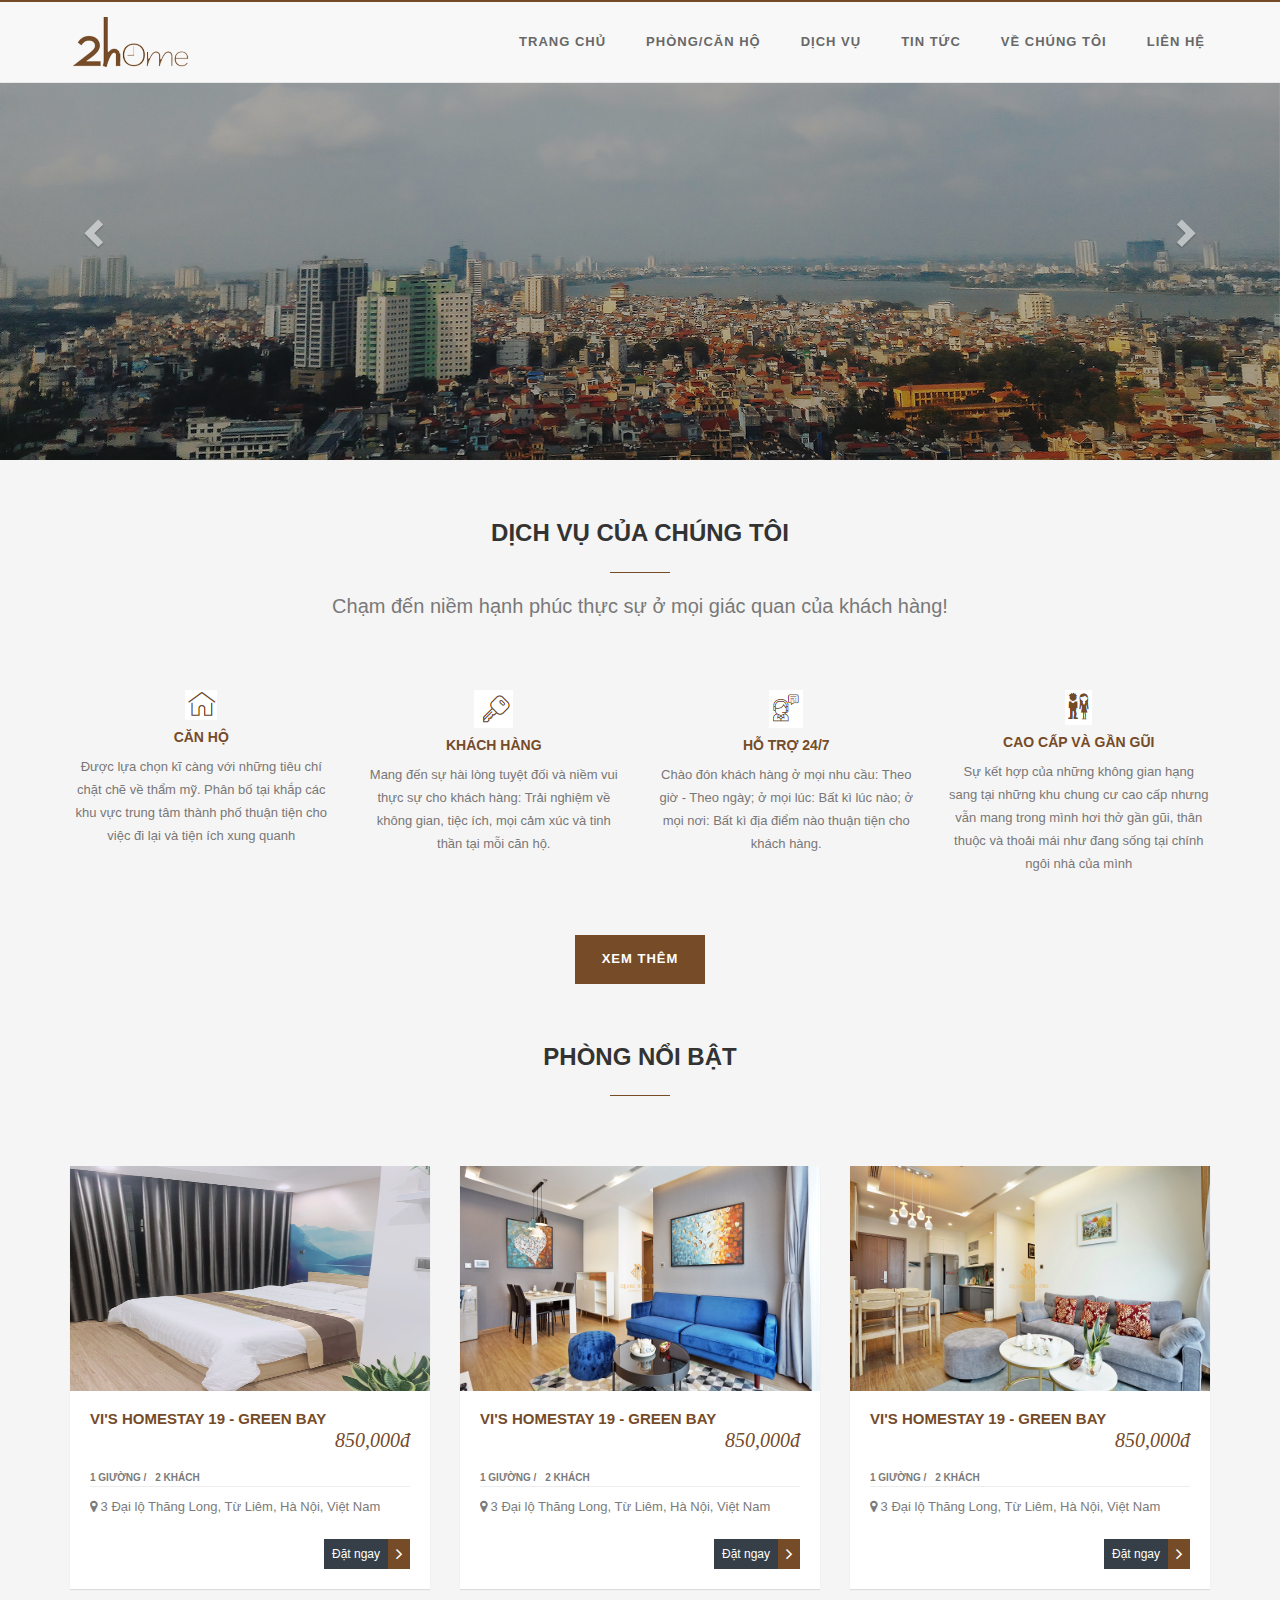
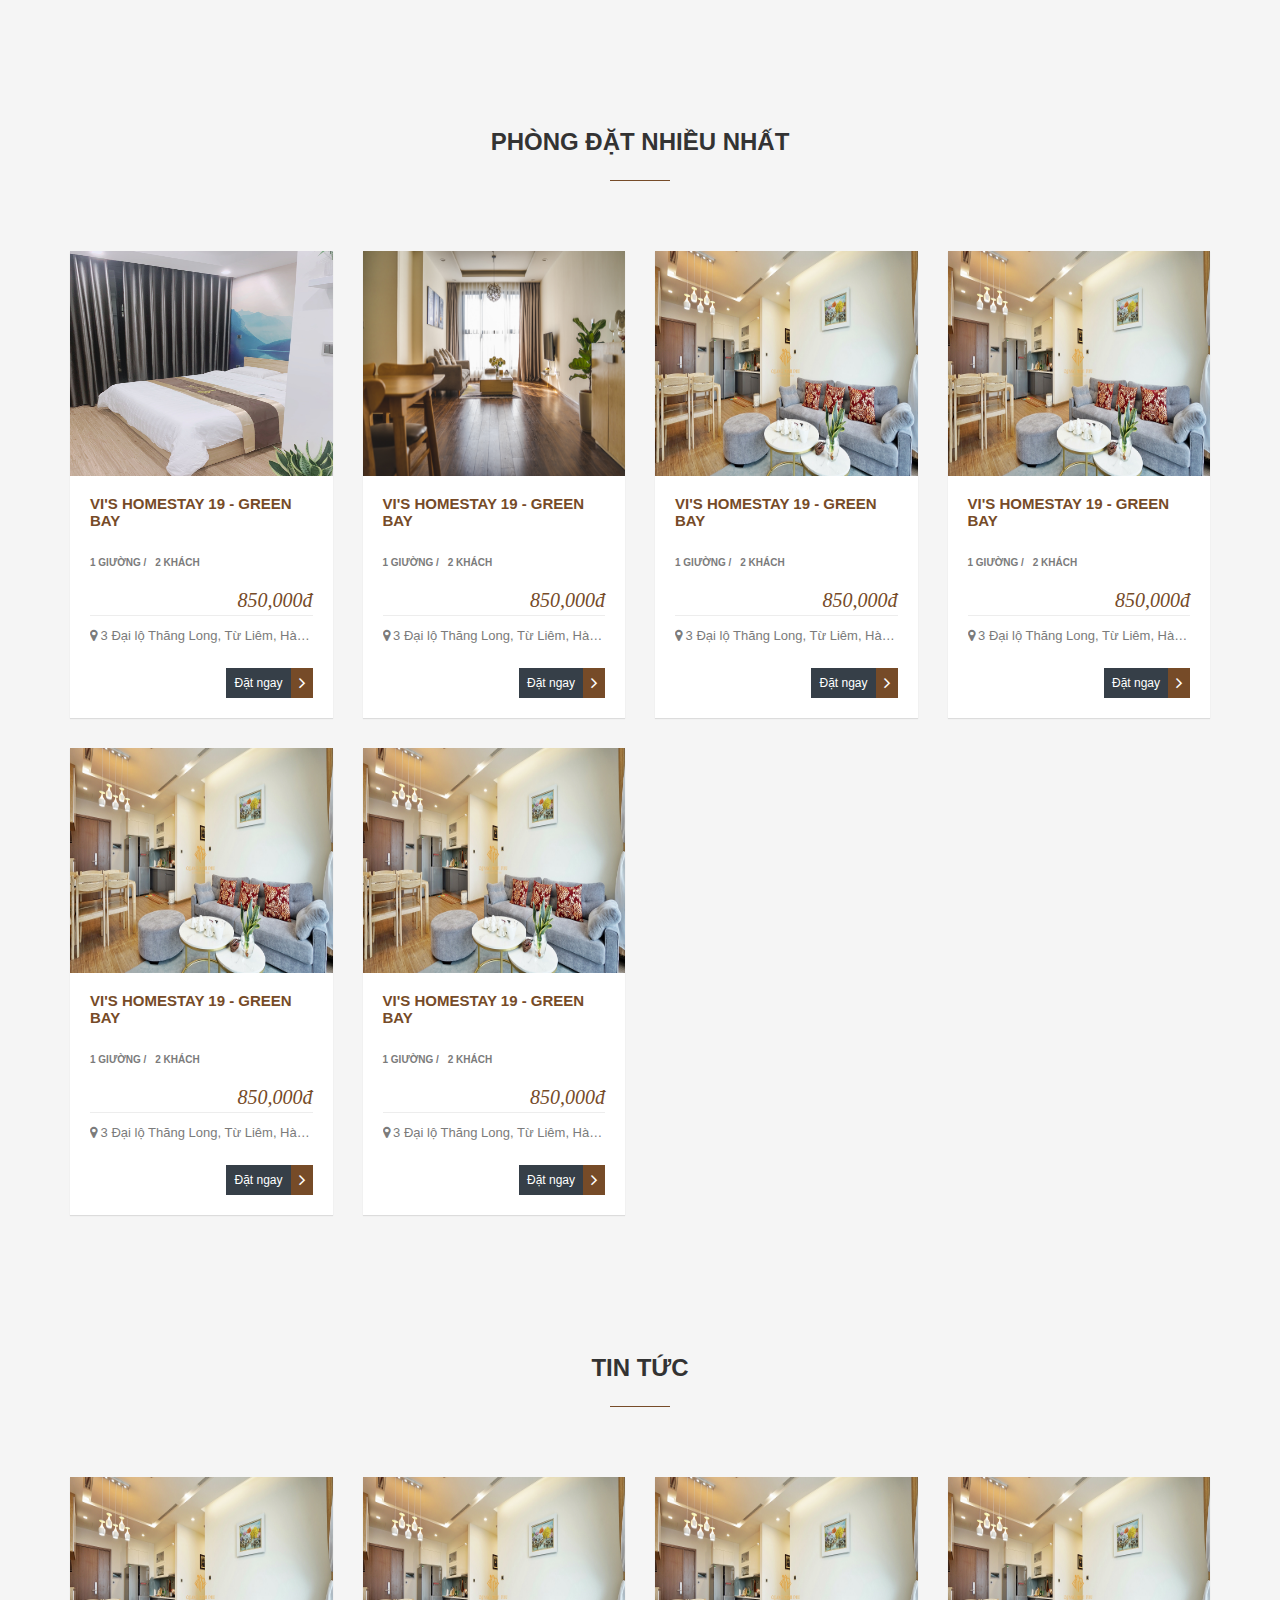
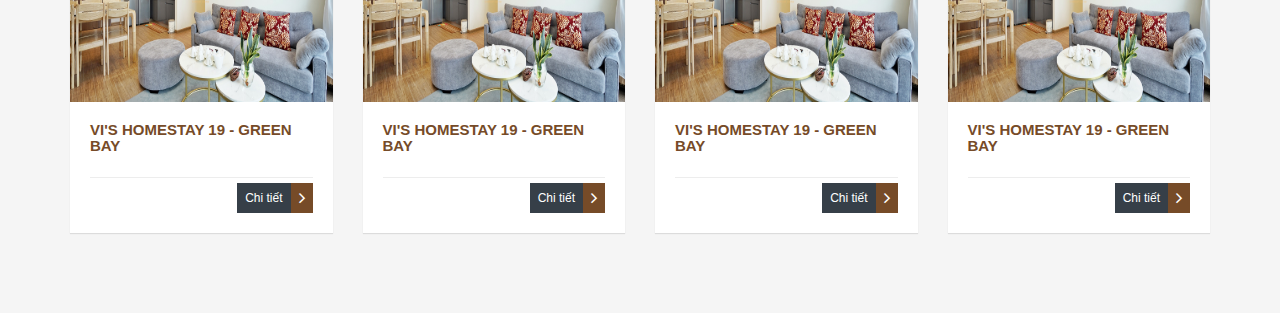
==== index.html @ ee465c06 "first commit" ====
<html>

<head>
	<meta charset="utf-8" />
	<meta name="viewport" content="width=device-width, initial-scale=1">
	<title>Trang chủ</title>
    <!-- <link href="mmenu/jquery.mmenu.all.min.css" rel="stylesheet" /> -->
	<link rel="stylesheet" type="text/css" href="css/animate.css" />
    <link rel="stylesheet" type="text/css" href="css/owl.carousel.css" />
    <link rel="stylesheet" type="text/css" href="css/bootstrap.min.css" />
    <link rel="stylesheet" type="text/css" href="css/font-awesome.min.css" />
    <link rel="stylesheet" type="text/css" href="css/style.css" />
    <link rel="stylesheet" type="text/css" href="css/slider.css" />
    <link rel="stylesheet" type="text/css" href="css/cus.css" />
    <script src="js/jquery-2.1.4.min.js"></script>
    <script src="js/bootstrap.min.js"></script>
    <script src="js/owl.carousel.min.js"></script>
    <script src="js/wow.min.js"></script>
    <script src="js/script.js"></script>
    <script> new WOW().init(); </script>
</head>
<body>
    <header class="main-header">
    <nav class="navbar navbar-default navbar-fixed-top">
        <div class="container">
            <div class="navbar-header">
                <button type="button" class="navbar-toggle collapsed" data-toggle="collapse"
                        data-target="#bs-example-navbar-collapse-1" aria-expanded="false">
                    <span class="sr-only">Toggle navigation</span>
                    <span class="icon-bar"></span>
                    <span class="icon-bar"></span>
                    <span class="icon-bar"></span>
                </button>
                <a href="/" class="logo">
                    <img src="images/logo.png">
                </a>
            </div>
            <!-- Collect the nav links, forms, and other content for toggling -->
            <div class="collapse navbar-collapse" id="bs-example-navbar-collapse-1">
                <ul class="nav navbar-nav navbar-right">
                    <li>
                        <a href="/">Trang chủ</a>
                    </li>
                    <li>
                        <a href="/phong-can-ho.html">Phòng/căn hộ</a>
                    </li>
                    <li>
                        <a href="/dich-vu.html">Dịch vụ</a>
                    </li>
                    <li>
                        <a href="/tin-tuc.html">Tin tức</a>
                    </li>
                    <li><a href="/ve-chung-toi.html">Về chúng tôi</a></li>
                    <li><a href="/lien-he.html">Liên hệ</a></li>
                    
                </ul>
            </div>
            <!-- /.navbar-collapse -->
            <!-- /.container -->
        </div>
    </nav>
</header>
<!-- Header End -->
<!-- Banner Start-->
<div class="slider">
    <div id="carousel-id1" class="carousel slide" data-ride="carousel">                    
        <div class="carousel-inner">
            <div class="item">
                <img  alt="Third slide" src="images/slider1.png">                    
            </div>
            <div class="item active">
                <img  alt="Third slide" src="images/slider2.png">                    
            </div>
        </div>
        <a class="left carousel-control" href="#carousel-id1" data-slide="prev"><span class="glyphicon glyphicon-chevron-left"></span></a>
        <a class="right carousel-control" href="#carousel-id1" data-slide="next"><span class="glyphicon glyphicon-chevron-right"></span></a>
    </div>
</div>
<!-- Banner End-->
<div class="hotel-service-2" id="our-service">
    <div class="container">
        <div class="main-title">
            <h1>Dịch vụ của chúng tôi</h1>
            <p>Chạm đến niềm hạnh phúc thực sự ở mọi giác quan của khách hàng!</p>
        </div>
        <div class="row mgn-btm">
            <div class="col-lg-3 col-md-3 col-sm-6 col-xs-12">
                <div class="content">
                    <p><img src="images/home.png" alt=""></p>
                    <h4>Căn hộ</h4>
                    <p>Được lựa chọn kĩ càng với những tiêu chí chặt chẽ về thẩm mỹ. Phân bố tại khắp các khu vực trung tâm thành phố thuận tiện cho việc đi lại và tiện ích xung quanh</p>
                </div>
            </div>
            <div class="col-lg-3 col-md-3 col-sm-6 col-xs-12">
                <div class="content">
                    <p><img src="images/key.png" alt=""></p>
                    <h4>Khách hàng</h4>
                    <p>Mang đến sự hài lòng tuyệt đối và niềm vui thực sự cho khách hàng: Trải nghiệm về không gian, tiệc ích, mọi cảm xúc và tinh thần tại mỗi căn hộ.</p>
                </div>
            </div>
            <div class="col-lg-3 col-md-3 col-sm-6 col-xs-12">
                <div class="content">
                    <p><img src="images/sp.png" alt=""></p>
                    <h4>Hỗ trợ 24/7</h4>
                    <p>Chào đón khách hàng ở mọi nhu cầu: Theo giờ - Theo ngày; ở mọi lúc: Bất kì lúc nào; ở mọi nơi: Bất kì địa điểm nào thuận tiện cho khách hàng.</p>
                </div>
            </div>
            <div class="col-lg-3 col-md-3 col-sm-6 col-xs-12">
                <div class="content">
                    <p><img src="images/gg.png" alt=""></p>
                    <h4>CAO CẤP VÀ GẦN GŨI</h4>
                    <p>Sự kết hợp của những không gian hạng sang tại những khu chung cư cao cấp nhưng vẫn mang trong mình hơi thở gần gũi, thân thuộc và thoải mái như đang sống tại chính ngôi nhà của mình</p>
                </div>
            </div>
        </div>
        <a href="/dich-vu.html" class="btn btn-fill">Xem thêm</a>
    </div>
</div>    <!-- My service End-->
 <!-- Recent Rooms Start-->
<div class="favorite-rooms content-area clearfix">
    <div class="container">
        <div class="main-title">
            <h1>Phòng nổi bật</h1>                
        </div>
        <div class="row">                                    
            <div class="col-lg-4 col-md-6 col-sm-6 col-xs-12">
                <!-- Rooms Box Start-->
                <div class="thumbnail rooms-box clearfix">
                    <a href="">
                        <img src="images/p1.jpg" alt="Vi&#039;s Homestay 19 - Green Bay">
                    </a>
                    <!-- detail -->
                    <div class="caption detail">
                        <!-- Header -->
                        <header class="clearfix">
                            <div class="pull-left">
                                <h5 class="title">
                                    <a href="http://2home.vn/phong-can-ho/vi-s-homestay-19-green-bay/175.html">Vi&#039;s Homestay 19 - Green Bay</a>
                                </h5>
                                <ul class="custom-list">
                                    <li>
                                        <a href="#">1 giường</a> /
                                    </li>
                                    <li>
                                        <a href="#">2 khách</a>
                                    </li>
                                    
                                </ul>
                            </div>
                            <!-- Price -->
                            <div class="price">
                                <span>850,000đ</span>
                            </div>
                        </header>
                        <!-- Paragraph -->
                        <p><i class="fa fa-map-marker"></i> 3 Đại lộ Thăng Long, Từ Liêm, Hà Nội, Việt Nam</p>
                        
                        <!-- Btn Div-->
                        <div class="btn-div">
                            <a href="http://2home.vn/phong-can-ho/vi-s-homestay-19-green-bay/175.html">
                                <span class="read-more">Đặt ngay</span>
                                <span class="icon-arrow-right2 bg-danger"><i class="fa fa-angle-right"></i></span>
                            </a>
                        </div>

                        <div class="clearfix"></div>
                    </div>
                </div>
                <!-- Rooms Box End-->
            </div>
            <div class="col-lg-4 col-md-6 col-sm-6 col-xs-12">
                <!-- Rooms Box Start-->
                <div class="thumbnail rooms-box clearfix">
                    <a href="">
                        <img src="images/p3.jpg" alt="Vi&#039;s Homestay 19 - Green Bay">
                    </a>
                    <!-- detail -->
                    <div class="caption detail">
                        <!-- Header -->
                        <header class="clearfix">
                            <div class="pull-left">
                                <h5 class="title">
                                    <a href="http://2home.vn/phong-can-ho/vi-s-homestay-19-green-bay/175.html">Vi&#039;s Homestay 19 - Green Bay</a>
                                </h5>
                                <ul class="custom-list">
                                    <li>
                                        <a href="#">1 giường</a> /
                                    </li>
                                    <li>
                                        <a href="#">2 khách</a>
                                    </li>
                                    
                                </ul>
                            </div>
                            <!-- Price -->
                            <div class="price">
                                <span>850,000đ</span>
                            </div>
                        </header>
                        <!-- Paragraph -->
                        <p><i class="fa fa-map-marker"></i> 3 Đại lộ Thăng Long, Từ Liêm, Hà Nội, Việt Nam</p>
                        
                        <!-- Btn Div-->
                        <div class="btn-div">
                            <a href="http://2home.vn/phong-can-ho/vi-s-homestay-19-green-bay/175.html">
                                <span class="read-more">Đặt ngay</span>
                                <span class="icon-arrow-right2 bg-danger"><i class="fa fa-angle-right"></i></span>
                            </a>
                        </div>

                        <div class="clearfix"></div>
                    </div>
                </div>
                <!-- Rooms Box End-->
            </div>
            <div class="col-lg-4 col-md-6 col-sm-6 col-xs-12">
                <!-- Rooms Box Start-->
                <div class="thumbnail rooms-box clearfix">
                    <a href="">
                        <img src="images/p2.jpg" alt="Vi&#039;s Homestay 19 - Green Bay">
                    </a>
                    <!-- detail -->
                    <div class="caption detail">
                        <!-- Header -->
                        <header class="clearfix">
                            <div class="pull-left">
                                <h5 class="title">
                                    <a href="http://2home.vn/phong-can-ho/vi-s-homestay-19-green-bay/175.html">Vi&#039;s Homestay 19 - Green Bay</a>
                                </h5>
                                <ul class="custom-list">
                                    <li>
                                        <a href="#">1 giường</a> /
                                    </li>
                                    <li>
                                        <a href="#">2 khách</a>
                                    </li>
                                    
                                </ul>
                            </div>
                            <!-- Price -->
                            <div class="price">
                                <span>850,000đ</span>
                            </div>
                        </header>
                        <!-- Paragraph -->
                        <p><i class="fa fa-map-marker"></i> 3 Đại lộ Thăng Long, Từ Liêm, Hà Nội, Việt Nam</p>
                        
                        <!-- Btn Div-->
                        <div class="btn-div">
                            <a href="http://2home.vn/phong-can-ho/vi-s-homestay-19-green-bay/175.html">
                                <span class="read-more">Đặt ngay</span>
                                <span class="icon-arrow-right2 bg-danger"><i class="fa fa-angle-right"></i></span>
                            </a>
                        </div>

                        <div class="clearfix"></div>
                    </div>
                </div>
                <!-- Rooms Box End-->
            </div>             
        </div>
    </div>
</div>
<!-- Recent Rooms End-->
<div class="favorite-rooms content-area clearfix">
    <div class="container">
        <div class="main-title">
            <h1>Phòng đặt nhiều nhất</h1>                
        </div>
        <div class="row">                                    
            <div class="col-lg-3 col-md-6 col-sm-6 col-xs-12">
                <!-- Rooms Box Start-->
                <div class="thumbnail rooms-box clearfix">
                    <a href="">
                        <img src="images/p1.jpg" alt="Vi&#039;s Homestay 19 - Green Bay">
                    </a>
                    <!-- detail -->
                    <div class="caption detail">
                        <!-- Header -->
                        <header class="clearfix">
                            <div class="pull-left">
                                <h5 class="title">
                                    <a href="http://2home.vn/phong-can-ho/vi-s-homestay-19-green-bay/175.html">Vi&#039;s Homestay 19 - Green Bay</a>
                                </h5>
                                <ul class="custom-list">
                                    <li>
                                        <a href="#">1 giường</a> /
                                    </li>
                                    <li>
                                        <a href="#">2 khách</a>
                                    </li>
                                    
                                </ul>
                            </div>
                            <!-- Price -->
                            <div class="price">
                                <span>850,000đ</span>
                            </div>
                        </header>
                        <!-- Paragraph -->
                        <p><i class="fa fa-map-marker"></i> 3 Đại lộ Thăng Long, Từ Liêm, Hà Nội, Việt Nam</p>
                        
                        <!-- Btn Div-->
                        <div class="btn-div">
                            <a href="http://2home.vn/phong-can-ho/vi-s-homestay-19-green-bay/175.html">
                                <span class="read-more">Đặt ngay</span>
                                <span class="icon-arrow-right2 bg-danger"><i class="fa fa-angle-right"></i></span>
                            </a>
                        </div>

                        <div class="clearfix"></div>
                    </div>
                </div>
                <!-- Rooms Box End-->
            </div>
            <div class="col-lg-3 col-md-6 col-sm-6 col-xs-12">
                <!-- Rooms Box Start-->
                <div class="thumbnail rooms-box clearfix">
                    <a href="">
                        <img src="images/p4.jpg" alt="Vi&#039;s Homestay 19 - Green Bay">
                    </a>
                    <!-- detail -->
                    <div class="caption detail">
                        <!-- Header -->
                        <header class="clearfix">
                            <div class="pull-left">
                                <h5 class="title">
                                    <a href="http://2home.vn/phong-can-ho/vi-s-homestay-19-green-bay/175.html">Vi&#039;s Homestay 19 - Green Bay</a>
                                </h5>
                                <ul class="custom-list">
                                    <li>
                                        <a href="#">1 giường</a> /
                                    </li>
                                    <li>
                                        <a href="#">2 khách</a>
                                    </li>
                                    
                                </ul>
                            </div>
                            <!-- Price -->
                            <div class="price">
                                <span>850,000đ</span>
                            </div>
                        </header>
                        <!-- Paragraph -->
                        <p><i class="fa fa-map-marker"></i> 3 Đại lộ Thăng Long, Từ Liêm, Hà Nội, Việt Nam</p>
                        
                        <!-- Btn Div-->
                        <div class="btn-div">
                            <a href="http://2home.vn/phong-can-ho/vi-s-homestay-19-green-bay/175.html">
                                <span class="read-more">Đặt ngay</span>
                                <span class="icon-arrow-right2 bg-danger"><i class="fa fa-angle-right"></i></span>
                            </a>
                        </div>

                        <div class="clearfix"></div>
                    </div>
                </div>
                <!-- Rooms Box End-->
            </div>
            <div class="col-lg-3 col-md-6 col-sm-6 col-xs-12">
                <!-- Rooms Box Start-->
                <div class="thumbnail rooms-box clearfix">
                    <a href="">
                        <img src="images/p2.jpg" alt="Vi&#039;s Homestay 19 - Green Bay">
                    </a>
                    <!-- detail -->
                    <div class="caption detail">
                        <!-- Header -->
                        <header class="clearfix">
                            <div class="pull-left">
                                <h5 class="title">
                                    <a href="http://2home.vn/phong-can-ho/vi-s-homestay-19-green-bay/175.html">Vi&#039;s Homestay 19 - Green Bay</a>
                                </h5>
                                <ul class="custom-list">
                                    <li>
                                        <a href="#">1 giường</a> /
                                    </li>
                                    <li>
                                        <a href="#">2 khách</a>
                                    </li>
                                    
                                </ul>
                            </div>
                            <!-- Price -->
                            <div class="price">
                                <span>850,000đ</span>
                            </div>
                        </header>
                        <!-- Paragraph -->
                        <p><i class="fa fa-map-marker"></i> 3 Đại lộ Thăng Long, Từ Liêm, Hà Nội, Việt Nam</p>
                        
                        <!-- Btn Div-->
                        <div class="btn-div">
                            <a href="http://2home.vn/phong-can-ho/vi-s-homestay-19-green-bay/175.html">
                                <span class="read-more">Đặt ngay</span>
                                <span class="icon-arrow-right2 bg-danger"><i class="fa fa-angle-right"></i></span>
                            </a>
                        </div>

                        <div class="clearfix"></div>
                    </div>
                </div>
                <!-- Rooms Box End-->
            </div>
            <div class="col-lg-3 col-md-6 col-sm-6 col-xs-12">
                <!-- Rooms Box Start-->
                <div class="thumbnail rooms-box clearfix">
                    <a href="">
                        <img src="images/p2.jpg" alt="Vi&#039;s Homestay 19 - Green Bay">
                    </a>
                    <!-- detail -->
                    <div class="caption detail">
                        <!-- Header -->
                        <header class="clearfix">
                            <div class="pull-left">
                                <h5 class="title">
                                    <a href="http://2home.vn/phong-can-ho/vi-s-homestay-19-green-bay/175.html">Vi&#039;s Homestay 19 - Green Bay</a>
                                </h5>
                                <ul class="custom-list">
                                    <li>
                                        <a href="#">1 giường</a> /
                                    </li>
                                    <li>
                                        <a href="#">2 khách</a>
                                    </li>
                                    
                                </ul>
                            </div>
                            <!-- Price -->
                            <div class="price">
                                <span>850,000đ</span>
                            </div>
                        </header>
                        <!-- Paragraph -->
                        <p><i class="fa fa-map-marker"></i> 3 Đại lộ Thăng Long, Từ Liêm, Hà Nội, Việt Nam</p>
                        
                        <!-- Btn Div-->
                        <div class="btn-div">
                            <a href="http://2home.vn/phong-can-ho/vi-s-homestay-19-green-bay/175.html">
                                <span class="read-more">Đặt ngay</span>
                                <span class="icon-arrow-right2 bg-danger"><i class="fa fa-angle-right"></i></span>
                            </a>
                        </div>

                        <div class="clearfix"></div>
                    </div>
                </div>
                <!-- Rooms Box End-->
            </div>
            <div class="col-lg-3 col-md-6 col-sm-6 col-xs-12">
                <!-- Rooms Box Start-->
                <div class="thumbnail rooms-box clearfix">
                    <a href="">
                        <img src="images/p2.jpg" alt="Vi&#039;s Homestay 19 - Green Bay">
                    </a>
                    <!-- detail -->
                    <div class="caption detail">
                        <!-- Header -->
                        <header class="clearfix">
                            <div class="pull-left">
                                <h5 class="title">
                                    <a href="http://2home.vn/phong-can-ho/vi-s-homestay-19-green-bay/175.html">Vi&#039;s Homestay 19 - Green Bay</a>
                                </h5>
                                <ul class="custom-list">
                                    <li>
                                        <a href="#">1 giường</a> /
                                    </li>
                                    <li>
                                        <a href="#">2 khách</a>
                                    </li>
                                    
                                </ul>
                            </div>
                            <!-- Price -->
                            <div class="price">
                                <span>850,000đ</span>
                            </div>
                        </header>
                        <!-- Paragraph -->
                        <p><i class="fa fa-map-marker"></i> 3 Đại lộ Thăng Long, Từ Liêm, Hà Nội, Việt Nam</p>
                        
                        <!-- Btn Div-->
                        <div class="btn-div">
                            <a href="http://2home.vn/phong-can-ho/vi-s-homestay-19-green-bay/175.html">
                                <span class="read-more">Đặt ngay</span>
                                <span class="icon-arrow-right2 bg-danger"><i class="fa fa-angle-right"></i></span>
                            </a>
                        </div>

                        <div class="clearfix"></div>
                    </div>
                </div>
                <!-- Rooms Box End-->
            </div>
            <div class="col-lg-3 col-md-6 col-sm-6 col-xs-12">
                <!-- Rooms Box Start-->
                <div class="thumbnail rooms-box clearfix">
                    <a href="">
                        <img src="images/p2.jpg" alt="Vi&#039;s Homestay 19 - Green Bay">
                    </a>
                    <!-- detail -->
                    <div class="caption detail">
                        <!-- Header -->
                        <header class="clearfix">
                            <div class="pull-left">
                                <h5 class="title">
                                    <a href="http://2home.vn/phong-can-ho/vi-s-homestay-19-green-bay/175.html">Vi&#039;s Homestay 19 - Green Bay</a>
                                </h5>
                                <ul class="custom-list">
                                    <li>
                                        <a href="#">1 giường</a> /
                                    </li>
                                    <li>
                                        <a href="#">2 khách</a>
                                    </li>
                                    
                                </ul>
                            </div>
                            <!-- Price -->
                            <div class="price">
                                <span>850,000đ</span>
                            </div>
                        </header>
                        <!-- Paragraph -->
                        <p><i class="fa fa-map-marker"></i> 3 Đại lộ Thăng Long, Từ Liêm, Hà Nội, Việt Nam</p>
                        
                        <!-- Btn Div-->
                        <div class="btn-div">
                            <a href="http://2home.vn/phong-can-ho/vi-s-homestay-19-green-bay/175.html">
                                <span class="read-more">Đặt ngay</span>
                                <span class="icon-arrow-right2 bg-danger"><i class="fa fa-angle-right"></i></span>
                            </a>
                        </div>

                        <div class="clearfix"></div>
                    </div>
                </div>
                <!-- Rooms Box End-->
            </div>

        </div>
    </div>
</div>
<!-- tin tức -->
<div class="favorite-rooms content-area clearfix">
    <div class="container">
        <div class="main-title">
            <h1>Tin tức</h1>                
        </div>
        <div class="row">                                    
            
            <div class="col-lg-3 col-md-6 col-sm-6 col-xs-12">
                <!-- Rooms Box Start-->
                <div class="thumbnail rooms-box clearfix">
                    <a href="">
                        <img src="images/p2.jpg" alt="Vi&#039;s Homestay 19 - Green Bay">
                    </a>
                    <!-- detail -->
                    <div class="caption detail">
                        <!-- Header -->
                        <header class="clearfix">
                            <div class="pull-left">
                                <h5 class="title">
                                    <a href="http://2home.vn/phong-can-ho/vi-s-homestay-19-green-bay/175.html">Vi&#039;s Homestay 19 - Green Bay</a>
                                </h5>
                                
                        </header>
                        <!-- Paragraph -->
                       
                        
                        <!-- Btn Div-->
                        <div class="btn-div">
                            <a href="http://2home.vn/phong-can-ho/vi-s-homestay-19-green-bay/175.html">
                                <span class="read-more">Chi tiết</span>
                                <span class="icon-arrow-right2 bg-danger"><i class="fa fa-angle-right"></i></span>
                            </a>
                        </div>

                        <div class="clearfix"></div>
                    </div>
                </div>
                <!-- Rooms Box End-->
            </div>
            <div class="col-lg-3 col-md-6 col-sm-6 col-xs-12">
                <!-- Rooms Box Start-->
                <div class="thumbnail rooms-box clearfix">
                    <a href="">
                        <img src="images/p2.jpg" alt="Vi&#039;s Homestay 19 - Green Bay">
                    </a>
                    <!-- detail -->
                    <div class="caption detail">
                        <!-- Header -->
                        <header class="clearfix">
                            <div class="pull-left">
                                <h5 class="title">
                                    <a href="http://2home.vn/phong-can-ho/vi-s-homestay-19-green-bay/175.html">Vi&#039;s Homestay 19 - Green Bay</a>
                                </h5>
                                
                        </header>
                        <!-- Paragraph -->
                       
                        
                        <!-- Btn Div-->
                        <div class="btn-div">
                            <a href="http://2home.vn/phong-can-ho/vi-s-homestay-19-green-bay/175.html">
                                <span class="read-more">Chi tiết</span>
                                <span class="icon-arrow-right2 bg-danger"><i class="fa fa-angle-right"></i></span>
                            </a>
                        </div>

                        <div class="clearfix"></div>
                    </div>
                </div>
                <!-- Rooms Box End-->
            </div>
            
            <div class="col-lg-3 col-md-6 col-sm-6 col-xs-12">
                <!-- Rooms Box Start-->
                <div class="thumbnail rooms-box clearfix">
                    <a href="">
                        <img src="images/p2.jpg" alt="Vi&#039;s Homestay 19 - Green Bay">
                    </a>
                    <!-- detail -->
                    <div class="caption detail">
                        <!-- Header -->
                        <header class="clearfix">
                            <div class="pull-left">
                                <h5 class="title">
                                    <a href="http://2home.vn/phong-can-ho/vi-s-homestay-19-green-bay/175.html">Vi&#039;s Homestay 19 - Green Bay</a>
                                </h5>
                                
                        </header>
                        <!-- Paragraph -->
                       
                        
                        <!-- Btn Div-->
                        <div class="btn-div">
                            <a href="http://2home.vn/phong-can-ho/vi-s-homestay-19-green-bay/175.html">
                                <span class="read-more">Chi tiết</span>
                                <span class="icon-arrow-right2 bg-danger"><i class="fa fa-angle-right"></i></span>
                            </a>
                        </div>

                        <div class="clearfix"></div>
                    </div>
                </div>
                <!-- Rooms Box End-->
            </div>
            
            <div class="col-lg-3 col-md-6 col-sm-6 col-xs-12">
                <!-- Rooms Box Start-->
                <div class="thumbnail rooms-box clearfix">
                    <a href="">
                        <img src="images/p2.jpg" alt="Vi&#039;s Homestay 19 - Green Bay">
                    </a>
                    <!-- detail -->
                    <div class="caption detail">
                        <!-- Header -->
                        <header class="clearfix">
                            <div class="pull-left">
                                <h5 class="title">
                                    <a href="http://2home.vn/phong-can-ho/vi-s-homestay-19-green-bay/175.html">Vi&#039;s Homestay 19 - Green Bay</a>
                                </h5>
                                
                        </header>
                        <!-- Paragraph -->
                       
                        
                        <!-- Btn Div-->
                        <div class="btn-div">
                            <a href="http://2home.vn/phong-can-ho/vi-s-homestay-19-green-bay/175.html">
                                <span class="read-more">Chi tiết</span>
                                <span class="icon-arrow-right2 bg-danger"><i class="fa fa-angle-right"></i></span>
                            </a>
                        </div>

                        <div class="clearfix"></div>
                    </div>
                </div>
                <!-- Rooms Box End-->
            </div>
            

        </div>
    </div>
</div>
</body>

</html>
---- css/style.css ----
/*------------------------------------------------------------------
[Main Stylesheet]

Project:    Hotel Empire
Version:    1.1.0
-------------------------------------------------------------------*/

/*------------------------------------------------------------------
[Table of contents]

    1. Main Header / .main-header
    2. Home Page Banner (Main Home) / .banner
    3. Favorite Rooms / .favorite-rooms
    4. Service Area 1 / .hotel-service-1
    5. Special Services / .special-service
    6. Services Area 2 / .hotel-service-2
    7. Testimonials / .testimonials
    8. Hotel Features / .features-item
    9. Customer Feedback / .feedback-item
    10. Single Page Banner / .page-banner
    11. Room Grid View / .rooms-grid
    12. Room List View / .rooms-list
    13. Single Room Details / .rooms-details-body
    14. Listing Page Sidebar / .sidebar
    15. Service Page / .service-body
    16. Shipping Cart Page / .shopping-cart-body
    17. Checkout Page / .shop-cart
    18. Blog Page / .blog-body
    19. Contact Us Page / .contact-us-body
    20. About Hotel / .about-item
    21. Out Team / .about-team-meet
    22. Signup/Login Page / .form-content-box
    23. main-footer / .main-footer

-------------------------------------------------------------------*/

body {
    font-family: 'Open Sans', sans-serif;
}

.show-pc{
    display: block;
}
.show-sp{
    display: none;
}

/** MAIN HEADER AREA START **/
.main-header {
    width: 100%;
    border-top: solid 3px #764B28;
}

.navbar-default {
    //background: none;
    //border: none;
    margin-bottom: 0px;
    border-radius: 0px;
    border-top: 2px solid #764b28;
}

.logo {
    padding: 15px 0px;
    float: left;
}


.logo img{
    height: 50px;
}

.main-header .navbar-default .nav > li > a {
    position: relative;
    display: block;
    padding: 26px 20px 26px;
    font-size: 13px;
    line-height: 28px;
    font-weight: 700;
    letter-spacing: 1px;
    text-transform: uppercase;
    color: #686868;
}

.main-header .navbar-default .nav > li > a:hover {
    background: #000;
    color: #fff;
}

.dropdown-menu > li > a {
    display: block;
    padding: 15px 20px;
    clear: both;
    font-weight: normal;
    line-height: 1.42857143;
    color: #686868;
    text-transform: uppercase;
    font-size: 12px;
    white-space: nowrap;
    border-right: solid 5px transparent;
    border-bottom: solid 1px transparent;
}

.dropdown-menu > li > a:hover {
    border-right: solid 5px #764B28;
    border-bottom: solid 1px #dddddd;
    background: transparent;
    color: #764B28;
}

.navbar-nav > li > .dropdown-menu {
    margin-top: 0;
    border: none;
}

.navbar-default .navbar-nav > .open > a,
.navbar-default .navbar-nav > .open > a:focus,
.navbar-default .navbar-nav > .open > a:hover {
    color: #686868;
    background-color: transparent;
}

/** BANNER AREA START **/
.banner {
    position: relative;
}

.banner .item {
    height: 630px;
    text-align: center;
}
/*
.banner .item-1 {
    background: url(../img/banner-slider-1.jpg);
    background-size: cover;
}

.banner .item-2 {
    background: url(../img/banner-slider-2.jpg);
    background-size: cover;
}

.banner .item-3 {
    background: url(../img/banner-slider-3.jpg);
    background-size: cover;
}*/

.carousel-control.left {
    background: none;
}

.carousel-control.right {
    background: none;
}

.slider-mover-left {
    width: 40px;
    height: 40px;
    line-height: 32px;
    position: absolute;
    top: 45%;
    z-index: 5;
    display: inline-block;
    border-radius: 50%;
    left: 5px;
    border: solid 2px #1B1410;
}

.slider-mover-left img {
    width: 30px;
}

.slider-mover-right {
    width: 40px;
    height: 40px;
    line-height: 32px;
    border-radius: 50%;
    position: absolute;
    top: 45%;
    z-index: 5;
    display: inline-block;
    right: 5px;
    border: solid 2px #1B1410;
}

.slider-mover-right img {
    width: 30px;
}

.banner .banner-slider-inner {
    /*background-color: rgba(0, 0, 0, 0.5);*/
    color: #e9e9e9;
    max-width: 900px;
    padding: 30px 20px;
    margin: 0px auto;
    margin-top: 100px;
    font-family: 'Roboto', sans-serif;

}

.banner .banner-slider-inner h1 {
    letter-spacing: 0px;
    margin: 0px 0px 25px;
    font-size: 70px;
    font-weight: 400;
    color: #FFF;
}

.banner .banner-slider-inner h1 span {
    letter-spacing: 2px;
    font-weight: 100;
}

.banner-slider-inner p {
    font-size: 16px;
    font-weight: 300;
    margin-bottom: 25px;
    letter-spacing: 1px;
}

.btn-fill {
    border-radius: 0px;
    padding: 13px 25px;
    letter-spacing: 1px;
    font-size: 13px;
    font-weight: 600;
    text-transform: uppercase;
    background: #764B28;
    border: solid 2px #764B28;
    color: #fff;
}

.btn-fill:hover {
    background: transparent;
    color: #764B28;
}

.font-white:hover {
    color: #fff;
}

.banner .banner-slider-inner-2 {
    padding: 30px 20px;
    margin: 0px auto;
    margin-top: 100px;
    text-align: left;
    font-family: 'Roboto', sans-serif;
    color: #e9e9e9;
}

.banner .banner-slider-inner-2 h1 {
    letter-spacing: 0px;
    margin: 0px 0px 25px;
    font-size: 70px;
    font-weight: 400;
    color: #FFF;
}

.banner .banner-slider-inner-2 h1 span {
    letter-spacing: 2px;
    font-weight: 100;
}

.banner-slider-inner-2 p {
    font-size: 16px;
    font-weight: 300;
    margin-bottom: 25px;
    letter-spacing: 1px;
}

/* SEARCH BAR START */
.search-bar {
    border: 0px none;
    background-color: rgba(0, 0, 0, 0.4);
    bottom: 0px;
    position: absolute;
    width: 100%;
    font-family: 'Roboto', sans-serif;
}

.search-bar-inner {
    padding: 50px 0px 35px;
}

.search-bar-vertical {
    position: absolute;
    z-index: 999;
    padding: 25px 30px 10px;
    background-color: rgba(0, 0, 0, 0.4);
    top: 130px;
}

.search-bar-vertical-inner h2 {
    margin: 0px 0px 18px 0px;
    font-family: 'Roboto', sans-serif;
    font-size: 30px;
    font-weight: 100;
    color: #fff;
    text-align: center;
}

.search-bar-vertical-inner .form-group {
    margin-bottom: 10px;
}

.flatpickr-calendar {;
    max-width: 280px !important;
    background: #f8f8f8;
}

span.flatpickr-weekday {
    cursor: default;
    font-size: 85%;
    color: #555;
    height: 24px;
    line-height: 24px;
    margin: 0;
    background: 0 0;
    text-align: center;
    display: block;
    float: left;
    width: 14.28%;
    font-weight: 600;
}

.flatpickr-calendar.open {
    padding: 5px 15px;
}

.flatpickr-day.selected, .flatpickr-day.selected:focus, .flatpickr-day.selected:hover {
    background: #764B28 !important;
    color: #fff;
    border-color: #764B28 !important;
}

.flatpickr-current-month {
    font-weight: 400 !important;
    color: #764B28 !important;
    text-transform: uppercase !important;
}

.flatpickr-rContainer {
    margin-top: 15px;
}

.flatpickr-input, .search-bar .form-control,
.flatpickr-input, .search-bar-vertical .form-control {
    width: 100%;
    height: 40px !important;
    padding: 5px 15px;
    border: none;
    //border: 1px solid #555 !important;
    border-radius: 0px !important;
    background: #fff;
    box-shadow: none;
    color: #999;
}

.flatpickr-input, .search-bar .form-control:visited,
.flatpickr-input, .search-bar .form-control:active,
.flatpickr-input, .search-bar .form-control:focus,
.flatpickr-input, .search-bar .form-control:enabled {
    box-shadow: none;
}

.flatpickr-input::-webkit-input-placeholder {
    color: #999 !important;;
}

.flatpickr-input:-moz-placeholder { /* Firefox 18- */
    color: #999 !important;;
}

.flatpickr-input::-moz-placeholder { /* Firefox 19+ */
    color: #999 !important;;
}

.flatpickr-input:-ms-input-placeholder {
    color: #999 !important;;
}

.search-bar-inner .btn, .search-bar-inner .btn:hover,
.search-bar-vertical .btn, .search-bar-vertical .btn:hover {
    background: #764B28;
    height: 40px;
    border: 2px solid #764B28;
    border-radius: 0px;
    font-weight: 600;
    text-transform: uppercase;
    font-size: 13px;
}

.search-bar-inner label,
.search-bar-vertical label {
    text-align: left;
    font-size: 11px;
    color: #FFF;
    font-weight: 500;
    text-transform: uppercase;
}

/* SEARCH BAR END */

/** MAIN TITLE AREA START **/
.main-title {
    text-align: center;
    max-width: 900px;
    margin: 0px auto;
    margin-bottom: 70px;
}

.main-title h1 {
    font-size: 24px;
    text-transform: uppercase;
    margin: 0 0 20px;
    color: #333;
    font-weight: 600;
}

.main-title h1::after {
    background: #764B28 none repeat scroll 0 0;
    content: "";
    display: block;
    height: 1px;
    margin: 25px auto auto;
    width: 60px;
}

.main-title p {
    font-weight: 300;
    font-size: 20px;
    line-height: 27px;
    color: #797979;
}

.crown {
    font-size: 70px;
    color: #764B28;
    margin-bottom: 15px;
}

/** ROOMS BOX AREA START **/
.rooms-box {
    padding: 0px;
    margin: 0px auto 30px;
    max-width: 360px;
    border-radius: 0px;
    border: none;
    box-shadow: 0px 1px 1px rgba(0, 0, 0, 0.1);
}

.favorite-rooms {
    background: #f5f5f5;
}

.content-area {
    padding: 60px 0px 50px;
}

.rooms-grid {
    background: #f5f5f5;
}

.rooms-box:hover {
    box-shadow: 0 0px 0px 0 rgba(0, 0, 0, 0.10), 0 6px 5px 0 rgba(0, 0, 0, 0.10);
}

.rooms-box .detail {
    padding: 20px;
    background: #fff;
    color: #7B7B7B;
}

.rooms-box .detail header {
    //padding-bottom: 17px;
    //margin-bottom: 17px;
    width: 100%;
    border-bottom: 1px solid #ededed;
}

.rooms-box .detail header h5 {
    margin: 0px 0px 5px;
    border: none;
    padding: 0px;
    height: 50px;
}


.rooms-box .detail header h5 a {
    font-weight: 700;
    text-decoration: none;
    text-transform: uppercase;
    font-size: 15px;
    color: #764B28;
}


.rooms-details-body header h5{
    height : 60px !important;
}
.rooms-details-body header h5 a{
    font-size :13px !important;
}

.rooms-box .detail header h5 a:hover {
    color: #7B7B7B;
}

.rooms-box .detail header .custom-list {
    padding: 0;
    margin: 0;
}

.rooms-box .detail header .custom-list li {
    font-size: 10px;
    list-style: none;
    display: inline-block;
    padding-right: 5px;
    text-transform: uppercase;
    font-weight: 600;
}

.rooms-box .detail header .custom-list li a {
    text-decoration: none;
    color: #7B7B7B;
}

.rooms-box .detail header .price {
    font-family: 'Libre Baskerville', serif;
    font-style: italic;
    padding-top: 15px;
    display: block;
    font-size: 20px;
    float: right;
    color: #764B28;
}

.rooms-box .detail p {
    margin: 0px 0px 17px;
    font-size: 13px;
    line-height: 20px;
    clear: both;
    padding-top: 10px;
}

.rooms-box .detail .facilities-list {
    padding: 0px;
    margin: 0px;
}

.rooms-box .detail .facilities-list li {
    list-style: none;
    width: 33%;
    float: left;
    font-size: 11px;
    font-weight: 400;
    margin-bottom: 15px;
}

.rooms-box .detail .facilities-list li i {
    margin-right: 5px;
    color: #764B28;
    font-size: 15px;
    font-weight: 400;
}

.btn-div {
    text-align: center;
    display: inline-block;
    float: right;
    margin-top: 5px;
}

.btn-div a span.read-more {
    background: #363f48;
    color: #ffffff;
    margin-right: 0px;
    line-height: 18px;
    padding: 6px 8px;
    float: left;
    font-size: 12px;
}

.btn-div a span {
    color: #ffffff;
    font-size: 18px;
    text-align: right;
    padding: 6px 8px;
    float: left;
}

.btn-fill {
    background: #764B28;
}

/** SHORT INTRO AREA START **/
.short-intro {
    padding-top: 60px;
    margin-bottom: 60px;
}

.short-intro-inner {
    max-width: 550px;
    margin: 0px auto;
    text-align: center;
}

.short-intro-inner h1 {
    font-size: 50px;
    margin: 0 0 30px;
    font-family: 'Roboto', sans-serif;
    font-weight: 500;
    color: #333;
}

.short-intro-inner h1 span {
    font-weight: 100;
}

.short-intro-inner p {
    margin-bottom: 40px;
    color: #868686;
    font-size: 15px;
}

.short-intro-inner p em {
    font-weight: bold;
}

.short-intro-inner .short-intro-item-image img {
    width: 100%;
    height: auto;
}

.short-intro-inner .logo {
    margin-bottom: 30px;
}

/** HOTEL SERVICE AREA START **/
.hotel-service-1 {
    padding-top: 100px;
}

.hotel-service-1 h1 {
    font-size: 50px;
    margin: 0 0 30px;
    font-family: 'Roboto', sans-serif;
    font-weight: 500;
    color: #333;
}

.hotel-service-1 h1 span {
    font-weight: 100;
}

.hotel-service-1 h5 {
    font-size: 13px;
    text-transform: uppercase;
    margin: 0 0 10px;
    color: #868686;
}

.hotel-service-1 h3 {
    text-transform: uppercase;
    font-size: 15px;
    margin: 0 0 17px;
    font-weight: 600;
}

.hotel-service-1 p {
    font-size: 13px;
    margin-bottom: 20px;
    line-height: 20px;
    color: #868686;
}

.hotel-service-1 .content {
    max-width: 262px;
    margin: 0px auto;
    margin-top: 50px;
}

.hotel-service-1 .home-chef {
    /* max-width:275px;*/
    margin: 0px auto;
}

.hotel-service-1 .home-chef img {
    width: 100%;
}

.mgn-btm {
    margin-bottom: 30px
}

/** NEW EXPERIENCE AREA START **/
.new-experience {
    background: url(../img/home-parallax.jpg);
    background-size: cover;
    padding: 100px 0px;
}

.new-experience-inner {
    padding: 100px 50px;
    max-width: 457px;
    background: url(../img/new-experience-inner.jpg);
    display: inline-block;
    color: #f3f2f2;
    text-align: center;
    border: solid 5px #f3f2f2;
    border-radius: 50%;
    margin: 0px auto;
}

.new-experience-inner-2 {
    background: #fff;
    color: black;
    border-radius: 0px;
}

.new-experience-inner-2 p {
    color: #7B7B7B;
}

.new-experience-inner h2 {
    margin: 0 0 20px;
    font-size: 24px;
    line-height: 31px;
}

.new-experience-inner p {
    margin-bottom: 20px;
}

/** SPECIAL SERVICE AREA START **/
.special-service {
    padding: 80px 0px 50px;
}

.special-service .content {
    padding: 30px;
    border-right: none;
}

.special-service-img {
    padding: 0px;
}

.special-service-img img {
    height: 480px;
}

.special-service-box {
    background: #f8f8f8;
}

.special-service .content h5 {
    text-transform: uppercase;
    color: #797777;
    margin: 0 0 20px;
}

.special-service .content h3 {
    text-transform: uppercase;
    color: #764B28;
    line-height: 30px;
    margin: 0 0 20px;
    border-bottom: solid 1px #d3d3d3;
    padding-bottom: 20px;
}

.special-service .content p {
    line-height: 25px;
    font-size: 13px;
    margin-bottom: 20px;
    color: #797777;
}

/**TESTIMONIALS AREA START **/
.testimonials {
    width: 100%;
    padding: 70px 0px 85px;
    height: auto;
    background: #eaeaea;
    text-align: center;
}

.testimonials-inner p {
    margin-top: 25px;
    font-size: 18px;
    font-weight: 300;
    color: #7a7a7a;
    line-height: 32px;
}

.testimonials-inner .author-rate img {
    margin-top: 30px;
    width: 90px;
    height: 90px;
    border: solid 3px #969595;
    border-radius: 50%;
}

.testimonials-inner .author-rate h4 {
    margin: 20px 0 3px;
    font-size: 15px;
    font-weight: 600;
    text-transform: uppercase;
}

.testimonials-inner .author-rate span {
    font-size: 14px;
    font-weight: 600;
    color: #764B28;
}

.testimonials .carousel-indicators li {
    display: inline-block;
    width: 10px;
    height: 10px;
    margin: 1px;
    text-indent: -999px;
    cursor: pointer;
    border: solid 2px #333;
    border-radius: 50%;
}

.testimonials .carousel-indicators .active {
    width: 12px;
    height: 12px;
    margin: 0;
    background: transparent;
    border: solid 2px #764B28;
    border-radius: 0;
}

.testimonials .carousel-indicators {
    bottom: -40px;
}

/**  HOTEL SERVICE-2 AREA START **/
.hotel-service-2 {
    text-align: center;
    padding: 60px 0px;
}

.hotel-service-2 .content {
    max-width: 262px;
    margin: 0px auto;
    margin-bottom: 30px;
}

.hotel-service-2 .content i {
    color: #764B28;
    width: 55px;
    height: 55px;
    line-height: 55px;
    font-size: 27px;
    display: inline-block;
}

.hotel-service-2 .content h4 {
    margin: 0 0 10px;
    text-transform: uppercase;
    font-size: 14px;
    color: #764B28;
    font-weight: bold;
}

.hotel-service-2 .content p {
    color: #797777;
    font-size: 13px;
    line-height: 23px;
}

/** HOTEL SERVICE-3 AREA START **/

.hotel-service-3 {
    padding-top: 50px;
}

.hotel-service-3 .service-box {
    margin-bottom: 100px;
    background: #fff;
    -webkit-box-shadow: 0 0 30px 0 rgba(33, 30, 25, .1);
    -moz-box-shadow: 0 0 30px 0 rgba(33, 30, 25, .1);
    box-shadow: 0 0 30px 0 rgba(33, 30, 25, .1);
}

.service-box .item-photo {
    padding: 30px;
    -webkit-box-shadow: 0 0 100px 0 rgba(33, 30, 25, .1);
    -moz-box-shadow: 0 0 100px 0 rgba(33, 30, 25, .1);
    box-shadow: 0 0 100px 0 rgba(33, 30, 25, .1);
}

.service-box .item-photo img {
    width: 100%;
    max-height:300px;
}

.service-box .details {
    padding: 50px;
}

.service-box .details h5 {
    font-size: 12px;
    font-weight: 700;
    text-transform: uppercase;
    margin-top: 0px;
    letter-spacing: 1px;
    color: #764B28;
}

.service-box .details h1 {
    margin: 0 0 15px;
    font-size: 30px;
    border-bottom: solid 1px #dfdfdf;
    padding-bottom: 15px;
    color: #333;
    text-transform: uppercase;
    font-weight: 600;
}

.service-box .details p {
    font-size: 16px;
    text-align: justify;
    line-height: 30px;
    color: #7B7B7B;
    margin-bottom: 20px;
}

/** FOOTER AREA START **/
footer {
    width: 100%;
    background: #2A2A2A;
    padding: 50px 0px;
    color: #7e7e7e;
}

footer .footer-item {
    margin-bottom: 30px;
    float: left;
}

footer .footer-item .footer-item-content p {
    margin-top: 35px;
    margin-bottom: 15px;
    font-size: 13px;
    line-height: 20px;
}

.footer-item-content .logo {
    font-size: 24px;
    font-weight: 500;
    color: #764B28;
    text-decoration: none;
    font-family: 'Roboto', sans-serif;
    word-spacing: -5px;
    width: 100%;
    padding: 0px;
}

.footer-item-content .logo img {
    height: 50px;
}

footer .footer-item .footer-item-content ul {
    margin: 0px 0 20px;
    padding: 0px;
}

footer .footer-item .footer-item-content ul li {
    list-style: none;
    line-height: 30px;
}

footer .footer-item .footer-item-content ul li i {
    margin-right: 10px;
    color: #764B28;
}

.social-list a {
    width: 32px;
    height: 32px;
    line-height: 32px;
    text-align: center;
    display: inline-block;
    border: 1px solid #949494;
    background-color: transparent;
    margin: 0 2px 2px 0px;
    color: #949494;
}

footer .footer-item .footer-item-content ul a {
    text-decoration: none;
    color: #7e7e7e;
}

a.tags {
    position: relative;
    float: left;
    margin: 0px 9px 9px 0px;
    background: #393939;
    padding: 8px 15px;
    font-size: 12px;
    font-weight: 400;
    text-transform: capitalize;
    z-index: 0;
    letter-spacing: 1px;
    color: #7e7e7e;
    text-decoration: none;
}

.tags:hover {
    background: #353535;
    color: #9c9c9c;
}

footer .footer-item .footer-item-content h2 {
    font-size: 18px;
    text-transform: uppercase;
    font-weight: 600;
    letter-spacing: 2px;
    padding-bottom: 20px;
    margin: 0 0 35px;
    border-bottom: solid 1px #393939;
    color: #e0dede;
}

footer .footer-item .footer-item-content .media {
    margin: 0 0 15px;
    padding-bottom: 15px;
    border-bottom: solid 1px #333333;
}

footer .footer-item .footer-item-content .media:last-child {
    border-bottom: none;
    padding-bottom: 0px;
}

footer .footer-item .footer-item-content .media .media-left {
    padding-right: 20px;
}

footer .footer-item .footer-item-content .media .media-left img {
    width: 70px;
    height: 70px;
}

footer .footer-item .footer-item-content .media .media-body h3 {
    margin: 5px 0px 4px;
    font-size: 15px;
    font-weight: 600;
    letter-spacing: 1px;
}

footer .footer-item .footer-item-content .media .media-body a {
    color: #764B28;
    font-weight: 600;
    letter-spacing: 1px;
    text-decoration: none;
}

footer .footer-item .footer-item-content .media .media-body p {
    margin: 0px;
    font-size: 14px;
    font-weight: 600;
    letter-spacing: 1.4px;
}

footer .footer-item .footer-item-content .media .media-body span {
    margin: 3px 0px;
    font-size: 13px;
    display: block;
}

footer .footer-item .footer-item-content .gallery-item {
    float: left;
    width: 79px;
    height: 79px;
    margin: 0 8px 8px 0px;
}

footer .footer-item .footer-item-content .gallery-item img {
    width: 100%;
}

.sub-footer {
    background-color: #242424;
    text-align: center;
    width: 100%;
    padding: 23px 0px;
    color: #7f7e7e;
    font-size: 13px;
}

/** SEATION-2 AREA START **/
.Section-2 {
    background: #f5f5f5;
}

.testimonials-2 {
    background: #fff;
    padding: 0px;
    width: 100%;
}

.testimonials-2 .col-pad {
    padding: 0px;
}

.testimonials-2 .details {
    text-align: center;
    padding: 125px 50px 125px 30px;
}

.testimonials-2 .details h3 {
    text-transform: uppercase;
    margin: 0 0 10px;
    font-size: 20px;
}

.testimonials-2 .details h4 {
    margin: 0 0 20px;
    font-weight: 600;
    color: #764B28;
    font-size: 17px;
}

.testimonials-2 .details ul {
    margin: 0 0 20px;
    padding: 0px;
}

.testimonials-2 .details ul li {
    list-style: none;
    line-height: 30px;
    color: #747272;
}

.testimonials-2 .details ul li strong {
    font-weight: 600;
}

.testimonials-2 .details ul li a {
    color: #747272;
    text-decoration: none;
}

.testimonials-2 .details .price .amount {
    font-size: 30px;
    color: #764B28;
}

.testimonials-2 .details .price {
    color: #747272;
    margin-bottom: 20px;
}

.testimonials-2 .slider-mover-left {
    top: 2.5%;
    border-radius: 0%;
    left: 15px;
}

.testimonials-2 .slider-mover-right {
    position: absolute;
    top: 2.5%;
    border-radius: 0%;
    right: 15px;
}

/**SECTION-3 AREA START **/
.section-3 {
    background: #f5f5f5;
}

.features-item {
    background: #fff;
    margin-bottom: 30px;
    box-shadow: 0px 1px 1px rgba(0, 0, 0, 0.1);
}

.features-item .detail {
    padding: 19px;
}

.features-item .col-pad {
    padding: 0px;
}

.features-item .detail h4 {
    margin: 0px 0 20px;
    font-weight: 600;
}

.features-item .detail h4 a {
    text-decoration: none;
    color: #4b4b4b;
}

.features-item .detail h4 a:hover {
    color: #764B28;
}

.features-item .detail p {
    font-size: 13px;
    line-height: 20px;
    color: #7B7B7B;
    margin-bottom: 16px;
    font-weight: 400;
}

.features-item .detail .bottom .feature-time {
    font-size: 15px;
    color: #7B7B7B;
    float: left;
    margin-top: 5px;
}

.features-item .detail .bottom .feature-time i {
    margin-right: 4px;
}

.features-item .detail .btn-div {
    margin: 0px;
}

/** FEEDBACK ITEM AREA START **/
.feedback-item .media {
    margin: 0 0 30px;
}

.feedback-item .media .media-left {
    padding-right: 20px;
}

.feedback-item .media .media-left img {
    width: 80px;
    height: 80px;
    border-radius: 50%;
}

.feedback-item .media .media-body p {
    font-size: 13px;
    line-height: 20px;
    color: #7B7B7B;
    font-weight: 400;
}

.feedback-item .media .media-body h3 {
    margin: 0 0 7px;
    font-size: 18px;
    font-weight: 600;
}

.feedback-item .media .media-body span {
    font-style: italic;
    font-size: 13px;
    color: #7B7B7B;
    font-weight: 600;
}

.feedback-item .media .media-body span a {
    color: #764B28;
}

/** HOTEL OUR SERVICE AREA START **/
.hotel-our-service .media {
    margin: 0 0 30px;
}

.hotel-our-service .media .media-left {
    padding-right: 20px;
}

.hotel-our-service .media .media-left i {
    color: #764B28;
    font-size: 30px;
    display: inline-block;
    width: 70px;
    height: 70px;
    line-height: 70px;
    text-align: center;
    border-radius: 100%;
    background: #f4f4f4;
}

.hotel-our-service .media .media-body h4 {
    margin: 0 0 20px;
}

.hotel-our-service .media .media-body p {
    font-weight: 300;
    font-size: 15px;
    line-height: 27px;
    color: #797979;
}

.hotel-our-service-pic {
    text-align: center;
}

/** PAGE BANNER AREA START **/
.page-banner {
    background-image: url(../img/header.png);
    background-repeat: no-repeat;
    background-size: cover;
    padding: 100px 0px;
    text-align: center;
    color: white;
}

.breadcrumb-area {
    background: rgba(0, 0, 0, 0.5);
    padding: 15px 30px;
    max-width: 620px;
    margin: 0px auto;
}

.breadcrumb-area .btn {
    margin: 3px;
}

.breadcrumb-area h2 {
    margin-top: 0px;
    font-size: 45px;
    font-weight: 600;
    letter-spacing: 1px;
    text-transform: uppercase;
}

.breadcrumb-area p {
    font-size: 16px;
    font-weight: 300;
    letter-spacing: 1px;
}

.btn-default {
    background: transparent;
}

.btn-default:hover {
    color: #fff;
    background: #764B28;
}

/** BLOCK HEADING AREA START **/
.block-heading {
    background: #fff;
    border-radius: 3px;
    height: 52px;
    margin-bottom: 30px;
    border: solid 1px #e6e6e6;
}

.block-heading h4 {
    line-height: 50px;
    color: #fff;
    display: inline-block;
    padding-right: 20px;
    border-radius: 3px 0 0 3px;
    background: #764B28;
    margin: 0 0 0px;
}

.block-heading .heading-icon {
    background: rgba(0, 0, 0, .1);
    width: 50px;
    text-align: center;
    margin-right: 20px;
    display: inline-block;
    border-radius: 3px 0 0 3px;
    position: relative;
}

.block-heading .heading-icon .icon-design {
    color: rgba(0, 0, 0, .1);
    font-size: 20px;
    position: absolute;
    right: -7px;
    top: 16px;
}

.toggle-view {
    margin: 15px 20px 0 0px;
}

.toggle-view a {
    margin-left: 10px;
    font-size: 20px;
    text-decoration: none;
}

.change-view-btn {
    color: #b3b3b3;
}

.active-view-btn {
    color: #764B28;
}

.change-view-btn:hover {
    color: #764B28;
}

.active-view-btn:hover {
    color: #b3b3b3;
}

/** ROOMS LIST BOX AREA START **/
.rooms-list-box {
    margin-bottom: 30px;
    box-shadow: 0px 1px 1px rgba(0, 0, 0, 0.1);
}

.rooms-list {
    background: #f5f5f5;
}

.rooms-list-box:hover {
    box-shadow: 0 0px 0px 0 rgba(0, 0, 0, 0.10), 0 6px 5px 0 rgba(0, 0, 0, 0.10);
}

.rooms-list-box .detail-body {
    padding: 15px 15px;
    background: #fff;
    color: #333;
    min-height: 275px;
}

.rooms-list-box .detail-body header {
    padding-bottom: 17px;
    margin-bottom: 17px;
    float: left;
    width: 100%;
    border-bottom: 1px solid #ededed;
}

.rooms-list-box .detail-body header h5 {
    margin: 0px 0px 5px;
}

.rooms-list-box .detail-body header h5 a {
    font-weight: 700;
    text-decoration: none;
    text-transform: uppercase;
    font-size: 17px;
    color: #764B28;
}

.rooms-list-box .detail-body header h5 a:hover {
    color: #7B7B7B;
}

.rooms-list-box .detail-body header .custom-list {
    padding: 0;
    margin: 0;
}

.rooms-list-box .detail-body header .custom-list li {
    font-size: 10px;
    list-style: none;
    display: inline-block;
    padding-right: 5px;
    text-transform: uppercase;
    font-weight: 600;
}

.rooms-list-box .detail-body header .custom-list li a {
    text-decoration: none;
    color: #7B7B7B;
}

.rooms-list-box .detail-body header .price {
    font-family: 'Libre Baskerville', serif;
    font-style: italic;
    padding-top: 15px;
    display: block;
    font-size: 20px;
    float: right;
    color: #764B28;
}

.rooms-list-box .detail-body p {
    margin: 0px 0px 10px;
    color: #7B7B7B;
    font-size: 13px;
    line-height: 20px;
    word-break: break-word;
}

.rooms-list-box .detail-body .facilities-list {
    padding: 0px;
    margin: 0px;
}

.rooms-list-box .detail-body .facilities-list li {
    list-style: none;
    width: 25%;
    float: left;
    font-size: 11px;
    font-weight: 400;
    margin-bottom: 10px;
    color: #7B7B7B;
}

.rooms-list-box .detail-body .facilities-list li i {
    margin-right: 5px;
    color: #764B28;
    font-size: 15px;
    font-weight: 400;
}

.img-responsive {
    width: 100%;
}

.rooms-list-box .rooms-pic {
    padding: 0px;
}

/** PAGINATION AREA START **/
.pagination > li > a, .pagination > li > span {
    border-radius: 0% !important;
    margin: 0 5px 5px;
    width: 34px;
    height: 34px;
    text-align: center;
    padding: 0px;
    line-height: 34px;
}

.pagination > li > a {
    color: #764B28;
    font-weight: 600;
}

.pagination > li > a:hover {
    background: #764B28;
    color: #fff;
}

.pagination > .active > a {
    background: #764B28;
    border-color: #764B28;
}

.pagination > .active > a:hover {
    background: #764B28;
    border-color: #764B28;
}

/**SIDEBAR AREA START **/
.sidebar-widget {
    background: #fff;
    padding: 20px;
    margin-bottom: 30px;
    box-shadow: 0px 1px 1px rgba(0, 0, 0, 0.1);
}

.sidebar .title {
    font-weight: 600;
    margin: 0px 0 30px;
    font-size: 20px;
    color: #764B28;
    border-bottom: solid 1px #e0e0e0;
    padding-bottom: 10px;
}

.review {
    margin-bottom: 30px;
}

.review ul {
    padding: 0px;
    margin: 0px;
}

.review ul li {
    list-style: none;
    padding: 6px 0px;
    font-size: 12px;
    border-bottom: 1px dotted #DDD;
}

.review ul li a {
    text-decoration: none;
}

.review ul li a i {
    color: orange;
}

.review .ratings li span {
    float: right;
    color: #999;
}

input[type=checkbox]:checked + label:before {
    content: "\2713";
    text-shadow: 1px 1px 1px rgba(0, 0, 0, .2);
    font-size: 15px;
    color: #f3f3f3;
    text-align: center;
    line-height: 15px;
}

.checkbox {
    padding-left: 20px;
    margin: 15px 0px;
}

.checkbox label {
    display: inline-block;
    position: relative;
    padding-left: 15px;
    color: #7B7B7B;
    font-size: 13px;
}

.checkbox label::before {
    content: "";
    display: inline-block;
    position: absolute;
    width: 17px;
    height: 17px;
    left: 0;
    margin-left: -20px;
    border: 1px solid #cccccc;
    border-radius: 0px;
    background-color: #fff;
    -webkit-transition: border 0.15s ease-in-out, color 0.15s ease-in-out;
    -o-transition: border 0.15s ease-in-out, color 0.15s ease-in-out;
    transition: border 0.15s ease-in-out, color 0.15s ease-in-out;
}

.checkbox-theme input[type="checkbox"]:checked + label::before {
    background-color: #764B28;
    border-color: #764B28;
}

.search-block .list-1 li {
    list-style: none;
    line-height: 30px;
    font-weight: bold;
    font-size: 12px;
}

.search-block .list-1 li a {
    text-decoration: none;
    font-weight: 400;
    color: #434955;
}

/**RECENT NEWS AREA START **/
.Recent-news .media {
    margin: 0 0 15px;
    padding-bottom: 15px;
    border-bottom: 1px dotted #DDD;
}

.Recent-news .media:last-child {
    border-bottom: none;
    padding-bottom: 0px;
    margin-bottom: 0px;
}

.Recent-news .media .media-body a {
    color: #585858;
    font-weight: 600;
    font-size: 15px;
    text-decoration: none;
    letter-spacing: 1px;
}

.Recent-news .media .media-body a:hover {
    color: #764B28;
}

.Recent-news .media .media-left img {
    width: 70px;
    height: 70px;
}

.Recent-news .media .media-left {
    padding-right: 20px;
}

.Recent-news .media .media-body span {
    margin: 3px 0px;
    font-size: 13px;
    display: block;
    color: #7B7B7B;
}

.Recent-news .media .media-body p {
    margin: 0px;
    font-size: 15px;
    font-weight: 600;
    letter-spacing: 1px;
    color: #764B28;
}

/** HELPING CENTER AREA START **/
.helping-Center ul {
    margin: 0px;
    padding: 0px;
}

.helping-Center p {
    margin-bottom: 20px;
    color: #7B7B7B;
}

.helping-Center ul li {
    list-style: none;
    line-height: 44px;
}

.helping-Center ul li a {
    text-decoration: none;
    color: #7B7B7B;
}

.helping-Center ul li a:hover {
    color: #764B28;
}

.helping-Center ul li a i {
    margin-right: 10px;
    width: 34px;
    height: 34px;
    line-height: 34px;
    background: #764B28;
    text-align: center;
    border-radius: 50%;
    color: #fff;
}

/** ABOUT ITEM AREA START **/
.about-item {
    padding: 60px 0px;
}

.about-us-slider.item {
    width: 100%;
}

.about-us-slider.img-preview {
    width: 100%;
}

.about-item .text h2 {
    font-weight: 700;
    padding-bottom: 20px;
    font-size: 24px;
    color: #333;
    border-bottom: solid 1px #dbdada;
}

.about-item .text p {
    line-height: 28px;
    color: #7c7c7c;
    font-size: 13px;
}

/** ABOUT TEAM MEET AREA START **/
.about-team-meet {
    background: #f5f5f5;
}

.about-team-meet .header {
    text-align: center;
    margin-bottom: 50px;
}

.about-team-meet .header h2 {
    text-transform: uppercase;
    font-weight: 700;
    color: #333;
    font-size: 24px;
    margin-top: 0px;
}

.about-team-meet .header p {
    padding-top: 10px;
    color: #6c6c6c;
}

.star-rating {
    padding: 0px;
    margin: 0px;
}

.star-rating li {
    list-style: none;
    display: inline-block;
}

.star-rating li i {
    color: orange;
}

.about-box {
    max-width: 360px;
    background: #FFFFFF;
    box-shadow: 0px 1px 1px rgba(0, 0, 0, 0.1);
    margin: 0px auto 30px;
}

.about-box .header {
    padding: 40px 20px 80px;
    color: #fff;
    text-align: center;
    position: relative;
    background-repeat: no-repeat;
    background-size: cover;
    border: none;
    margin: 0px;
}

.about-box .header h2 {
    margin: 0 0 8px;
    color: #fff;
    font-weight: 400;
    font-size: 24px;
}

.about-box .header h4 {
    font-size: 13px;
    text-transform: uppercase;
}

.about-box .detail {
    padding: 65px 20px 30px;
    text-align: center;
}

.about-box .detail p {
    color: #7B7B7B;
    margin-bottom: 20px;
    font-size: 13px;
    line-height: 20px;
}

.about-box .detail ul {
    margin: 0px;
    padding: 0px;
}

.about-box .detail ul li {
    list-style: none;
    display: inline-block;
}

.about-box .profile-img {
    border-radius: 50%;
    background-clip: padding-box;
    border: 5px solid #fff;
    bottom: -45px;
    float: left;
    height: 95px;
    width: 95px;
    left: 50%;
    margin-left: -45px;
    position: absolute;
}

/** ROOMS DETAILS BODY AREA START **/
.rooms-details-body {
    padding: 70px 0px 50px;
    color: #868686;
}

.rooms-details-body .comments-thread {
    margin-bottom: 30px;
    padding: 20px;
    border: 1px solid #DDD;
}

.section-heading .media {
    margin: 0px;
}

.section-heading .media .media-left i {
    display: inline-block;
    width: 47px;
    height: 47px;
    line-height: 47px;
}

.section-heading .media .media-left i {
    background: #764B28;
    color: #fff;
    width: 47px;
    height: 47px;
    line-height: 47px;
    text-align: center;
    font-size: 30px;
}

.section-heading .media .media-body h4 {
    margin: 0px;
    font-weight: 600;
    color: #764B28;
}

.section-heading .media .media-body .border {
    height: 2px;
    width: 60px;
    background: #764B28;
    margin: 5px 0px 3px;
}

.section-heading .media .media-body p {
    margin: 0 0 0px;
    color: #868686;
}

.option-bar .header-price {
    text-align: right;
    float: right;
}

.option-bar {
    margin-bottom: 10px;
}

.option-bar .header-price h3 {
    font-size: 21px;
    font-weight: 600;
    margin: 0px;
    color: #764B28;
}

.option-bar .header-price p {
    color: orange;
    margin-bottom: 0px;
}

#carousel-custom .carousel-indicators {
    margin: 10px 0px 0px;
    overflow: auto;
    position: static;
    text-align: left;
    white-space: nowrap;
    width: 100%;
}

#carousel-custom .carousel-indicators li {
    background-color: transparent;
    -webkit-border-radius: 0;
    border-radius: 0;
    display: inline-block;
    height: auto;
    margin: 0 !important;
    width: auto;
}

#carousel-custom .carousel-indicators li img {
    display: block;
    opacity: 0.5;
}

#carousel-custom .carousel-indicators li.active img {
    opacity: 1;
}

#carousel-custom .carousel-indicators li:hover img {
    opacity: 0.75;
}

#carousel-custom .carousel-outer {
    position: relative;
}

.thumb-preview {
    width: 100%;
}

.thumbs {
    width: 100% !important;
    margin: 12px auto !important;
    background: #dde3e4;
    padding: 10px 0px 6px 10px;
}

.thumbs img {
    width: 81px;
    height: 50px;
}

.rooms-details-body .title {
    font-weight: 700;
    margin: 20px 0 20px;
    color: #333;
    font-size: 20px;
    text-transform: uppercase;
    border-bottom: solid 1px #e0e0e0;
    padding-bottom: 10px;
}

.rooms-details-body .about-room {
    margin: 10px 0px;
}

.rooms-details-body .about-room p {
    line-height: 27px;
}

.rooms-details-body iframe {
    width: 100%;
    border: 0px;
}

/** AMENTIES AREA START **/
.amenities-box {
    margin-bottom: 50px;
}

.amenities-box ul {
    margin: 0px;
    padding: 0px;
}

.amenities-box ul li {
    list-style: none;
    margin-bottom: 20px;
    color: #868686;
    font-size: 13px;
}

.amenities-box ul li i {
    margin-right: 20px;
    color: #764B28;
    text-align: center;
    font-size: 15px;
    font-weight: 400;
}

.hotel-details {
    padding: 20px;
    margin-bottom: 30px;
    border: 1px solid #DDD;
}

/** COMMENTS THREAD AREA START **/
.comments-thread ul {
    margin: 0px;
    padding: 0px;
}

.comments-thread li {
    float: left;
    padding-left: 70px;
    position: relative;
    width: 100%;
}

.comment {
    float: left;
    width: 100%;
    background: none repeat scroll 0 0 #f6f6f6;
    padding: 30px 0px 30px 44px;
    position: relative;
    margin-bottom: 20px;
    box-shadow: 0px 1px 1px rgba(0, 0, 0, 0.1);
}

.avatar {
    border: 10px solid #f9f9f9;
    overflow: hidden;
    position: absolute;
    left: -70px;
    top: 30px;
    border-radius: 5px;
    width: 110px;
}

.avatar img {
    width: 100%;
    border-radius: 5px;
}

.comment-info {
    border-bottom: 1px solid #dee1e2;
    float: left;
    margin-bottom: 15px;
    padding-bottom: 12px;
    width: 100%;
}

.comment-info h4 {
    color: #494949;
    float: left;
    font-size: 15px;
    font-weight: 600;
    margin: 0 30px 0 0px;
}

.comment-info span {
    float: left;
    font-size: 13px;
    font-style: italic;
    line-height: 14px;
}

.comment-info span i {
    color: #764B28;
}

.comment p {
    float: left;
    font-size: 13px;
    line-height: 26px;
    width: 100%;
}

.comment a {
    background: #764B28;
    text-decoration: none;
    color: #ffffff;
    font-size: 11px;
    letter-spacing: 0.3px;
    line-height: 20px;
    padding: 6px 25px;
    position: absolute;
    right: 0;
    text-transform: uppercase;
    top: 20px;
}

.mrg-btm {
    margin-bottom: 20px;
}

/** ANDRASSY THAI HOTEL AREA START **/
.room-specifications {
    margin-bottom: 30px;
    padding: 20px;
    border: 1px solid #DDD;
}

.room-specifications a {
    text-decoration: none;
}

.room-specifications .reviews-box ul {
    margin: 0px;
    padding: 0px;
}

.room-specifications .reviews-box ul li {
    list-style: none;
    float: left;
}

.room-specifications .reviews-box ul li i {
    margin-right: 2px;
    color: orange;
}

.room-specifications .reviews-box a {
    float: right;
    text-decoration: none;
    color: #868686;
}

.room-specifications .reviews-box a i {
    margin-right: 5px;
}

.room-specifications p {
    margin-bottom: 30px;
    font-weight: 300;
}

.room-specifications .reviews-box .reviews {
    float: left;
    font-size: 12px;
    text-transform: uppercase;
    margin-left: 10px;
}

.reviews-box {
    padding: 15px 0px;
    border-top: solid 1px #e9e9e9;
    border-bottom: solid 1px #e9e9e9;
    margin-bottom: 30px;
}

.wishlist-btn {
    display: block;
    height: 41px;
    margin-bottom: 15px;
    border: 1px solid #e5e5e5;
    border-radius: 3px;
}

.wishlist-btn-l {
    width: 39px;
    height: 40px;
    display: block;
    float: left;
    border-right: 1px solid #e5e5e5;
    text-align: center;
    line-height: 41px
}

.wishlist-btn-l i {
    color: #646363;
}

.wishlist-btn-r {
    height: 40px;
    line-height: 40px;
    font-size: 12px;
    text-transform: uppercase;
    color: #646363;
    font-weight: 600;
    text-align: center;
    display: block;
}

.book-btn {
    display: block;
    background: #764B28;
    height: 41px;
    margin-bottom: 15px;
    border: 1px solid #764B28;
    border-radius: 3px;
    width: 100%;
}

.book-btn:hover {
    background: #764B28;
}

.book-btn:disabled { cursor: not-allowed;}

.book-btn-l {
    float: left;
    padding: 0px 12px;
    height: 40px;
    display: block;
    text-align: center;
    line-height: 40px;
    color: #fff;
    border-right: 1px solid #764B28;
}

.book-btn-r {
    height: 40px;
    line-height: 40px;
    font-size: 12px;
    text-transform: uppercase;
    color: #ffffff;
    font-weight: 600;
    text-align: center;
    display: block;
}

/** HELPING CENTER AREA START **/
.details-sidebar .helping-Center {
    margin-bottom: 30px;
    padding: 20px;
    border: 1px solid #DDD;
}

.details-sidebar .helping-Center h2 {
    margin: 0 0 10px;
}

.details-sidebar .helping-Center span {
    font-size: 20px;
    margin-top: 20px;
}

.details-sidebar .helping-Center span a {
    text-decoration: none;
    color: #764B28;
}

.details-sidebar .helping-Center h5 a {
    margin-left: 20px;
    color: #7B7B7B;
    text-transform: none;
}

.details-sidebar .helping-Center h5 {
    text-transform: uppercase;
    margin: 0 0 20px;
    font-size: 13px;
}

.details-sidebar .helping-Center p a {
    text-decoration: none;
    color: #868686;
}

.details-sidebar .helping-Center p {
    margin: 0px;
}

.details-sidebar .option-bar {
    margin-bottom: 35px;
}

.sidebar .option-bar {
    margin-bottom: 35px;
}

.popular-rooms {
    margin-bottom: 30px;
}

/** REASONS AREA START **/
.reasons {
    margin-bottom: 30px;
    padding: 20px;
    border: 1px solid #DDD;
}

.details-sidebar h2 {
    margin: 0 0 20px;
    font-size: 20px;
    font-weight: 600;
    color: #333;
}

.reasons .media {
    margin: 0 0 20px;
    padding-bottom: 10px;
    border-bottom: solid #e5e5e5 1px;
}

.reasons .media:last-child {
    border-bottom: none;
    padding-bottom: 0px;
    margin-bottom: 0px;
}

.reasons .media .media-left {
    padding-right: 20px;
}

.reasons .media .media-left i {
    width: 40px;
    height: 40px;
    line-height: 40px;
    text-align: center;
    border: solid 1px #764B28;
    font-size: 20px;
    color: #764B28;
    display: inline-block;
}

.reasons .media .media-body h4 {
    font-size: 16px;
    margin-top: 0px;
    color: #764B28;
}

.reasons .media .media-body p {
    font-weight: 300;
}

/** TWITTER FEED AREA START **/
.twitter-feed {
    margin-bottom: 30px;
    padding: 20px;
    border: 1px solid #DDD;
}

.twitter-feed a {
    font-weight: 300;
    color: #764B28;
}

.twitter-feed .twitter-update {
    font-weight: 300;
    line-height: 26px;
}

.you-may-also-like {
    margin-bottom: 30px;
    padding: 20px;
    border: 1px solid #DDD;
}

.details-page-bg {
    background: #f5f5f5;
}

/** FORM CONTENT BOX AREA START **/
.form-page-body {
    background: url(../img/user/banner_login.png);
    background-size: cover;
}

.form-content-box {
    max-width: 450px;
    margin: 40px auto;
    box-shadow: 0px 1px 1px rgba(0, 0, 0, 0.1);
    color: #7d7d7d;
}

.form-content-box .logo {
    width: 100%;
    text-align: center;
    padding: 0 0 15px;
}

.form-content-box .details {
    padding: 30px;
    background: #fff;
    border: none;
}

.form-content-box .details .checkbox label::before {
    content: none;
}

.form-content-box .details .checkbox {
    padding-left: 5px;
    margin: 15px 0px;
}

.form-content-box h2 {
    margin: 0 0 10px;
    text-align: center;
    font-size: 18px;
    font-weight: 600;
    color: #3e3e3e;

}

.divider {
    border-bottom: 1px solid #eee;
    position: relative;
    margin-bottom: 30px;
}

.or-text {
    position: absolute;
    top: -10px;
    padding: 0 10px;
    background: #f5f5f5;
    display: inline-block;
    left: 50%;
    margin-left: -21px;
    color: #999ca4;
    font-size: 14px;
}

.form-content-box .social-buttons {
    margin: 0px 0 30px;
    padding: 0px;
}

.form-content-box .btn-social {
    padding: 9px 10px 8px;
    text-align: center;
    width: 100%;
    font-weight: 600;
    font-size: 15px;
    margin-bottom: 10px;
}

.btn-default {
    background: transparent;
    outline: none;
    color: #fff;
    background: #764B28;
    border:2px solid #764B28;
}

/*.btn-default:hover {
    color: #fff;
    background: #764B28;
    border:2px solid #764B28;
}*/

.form-content-box form .input-text {
    width: 100%;
    padding-left: 10px;
    font-size: 13px;
    height: 40px;
    border: 1px solid #D8D8D8;
    outline: none;
    color: #9c9898;
    border-radius: 3px;
}

.form-content-box .submit {
    background: #764B28;
    font-size: 16px;
    font-weight: 600;
    height: 45px;
    width: 100%;
    text-transform: uppercase;
    letter-spacing: 1px;
    border-radius: 3px;
    border: solid #764B28 2px;
    color: #fff;
}

.form-content-box .submit:hover {
    background: #764B28;
    border-color: #764B28;
}

.form-content-box .btn-facebook {
    background: #3b5998;
    color: #fff;
}

.form-content-box .btn-facebook:hover {
    background: #2f4b87;
    color: #fff;
}

.form-content-box .btn-twitter {
    background: #3ba1ef;
    color: #fff;
}

.form-content-box .btn-twitter:hover {
    background: #2292e8;
    color: #fff;
}

.form-content-box .btn-google {
    background: #d73d32;
    color: #fff;
}

.form-content-box .btn-google:hover {
    background: #bd3127;
    color: #fff;
}

.form-content-box p {
    margin-bottom: 20px;
    text-align: center;
}

.form-content-box form p {
    margin: 10px 0px;
    text-align: left;
}

.form-content-box .forgot-password a {
    text-decoration: none;
    color: #7d7d7d;
}

.form-content-box .footer {
    padding: 20px;
    background: #f5f5f5;
    text-align: center;
    font-size: 13px;
}

.form-content-box .footer span a {
    text-decoration: none;
    font-weight: bold;
    color: #764B28;
}

/** PAGE CONTENT 404 AREA START **/
.page-content-404 {
    text-align: center;
    margin: 100px 0px;
}

.page-content-404 h1 {
    font-size: 180px;
    color: #000;
    font-weight: 600;
    text-shadow: 0 1px 0 #ccc, 0 2px 0 #c9c9c9,
    0 3px 0 #bbb, 0 4px 0 #b9b9b9, 0 5px 0 #aaa,
    0 6px 1px rgba(0, 0, 0, .1), 0 0 5px rgba(0, 0, 0, .1),
    0 1px 3px rgba(0, 0, 0, .3), 0 3px 5px rgba(0, 0, 0, .2),
    0 5px 10px rgba(0, 0, 0, .25), 0 10px 10px rgba(0, 0, 0, .2),
    0 20px 20px rgba(0, 0, 0, .15);
}

.page-content-404 h2 {
    color: #764B28;
    text-transform: uppercase;
    font-size: 30px;
    font-weight: 600;
}

.page-content-404 p {
    font-size: 20px;
    color: #5f5f5f;
    font-weight: 300;
    margin-bottom: 20px;
}

.page-content-404 .btn-fill:hover {
    background: transparent;
    color: #764B28;
}

.bg-danger {
    background: #764B28;
}

/** CONTACT US BODY AREA START **/
.contact-us-body {
    padding: 100px 0px;
}

.contact-form {
    width: 100%;
}

.contact-form .header h3 {
    font-weight: 700;
    margin-bottom: 20px;
    border-bottom: solid 1px #e6e6e6;
    padding-bottom: 10px;
    color: #333;
    font-size: 24px;
    text-transform: uppercase;
}

.contact-us-body .contact-details h3 {
    text-transform: uppercase;
}

.contact-form .header p {
    font-size: 17px;
    font-weight: 300;
    color: #969595;
    line-height: 25px;
    padding-bottom: 20px;
}

.contact-form form .input-text {
    width: 100%;
    padding: 10px 17px;
    font-size: 13px;
    border: 1px solid #e8e7e7;
    outline: none;
    color: #6c6c6c;
    height: 40px;
    border-radius: 3px;
}

.contact-form form textarea {
    min-height: 210px;
    width: 100%;
    border-right: 2px;
}

.contact-form form .btn-submit {
    background: #764B28;
    width: 100%;
    text-transform: uppercase;
    color: #fff;
    height: 45px;
    line-height: 45px;
    letter-spacing: 1px;
    font-size: 16px;
    font-weight: 600;
    border: solid 2px #764B28;
    border-radius: 3px;
}

.contact-form form .btn-submit:hover {
    background: #764B28;
    border-color: #764B28;
}

.contact-details .header h3 {
    margin-bottom: 20px;
    font-weight: 700;
    border-bottom: solid 1px #e6e6e6;
    padding-bottom: 10px;
    color: #333;
}

.contact-details .header p {
    font-size: 17px;
    font-weight: 300;
    color: #969595;
    line-height: 25px;
    padding-bottom: 20px;
}

.contact-details .contact-details-box {
    list-style: none;
    border-bottom: solid 1px #e6e6e6;
    margin: 0 0 20px;
    padding-bottom: 10px;
}

.contact-details .contact-details-box .media-left {
    padding-right: 20px;
}

.contact-details .contact-details-box h5 {
    font-size: 14px;
    color: #313131;
    font-weight: 600;
    text-transform: uppercase;
    letter-spacing: 0.56px;
    margin: 0 0 15px;
}

.contact-details .contact-details-box p {
    color: #969595;
    font-size: 13px;
    letter-spacing: 0.52px;
    line-height: 20px;
}

.contact-details .contact-details-box p a {
    text-decoration: none;
    color: #969595;
}

/** BLOG-BOX AREA START **/
.blog-box {
    margin-bottom: 50px;
    border-radius: 0px;
    padding: 0px;
    border: none;
    color: #7B7B7B;
    background: transparent;
}

.blog-body {
    padding: 100px 0px 50px;
}

.blog-body .sub-title {
    color: #764B28;
    font-weight: 600;
    font-size: 24px;
}

.blog-box .detail {
    padding: 30px 0px 0px;
    color: #7B7B7B;
    width: 100%;
    float: left;
}

.blog-box .detail h1 {
    margin: 0 0 20px;
    text-transform: uppercase;
    font-size: 24px;
}

.blog-box .detail h1 a {
    text-decoration: none;
    color: #764B28;
}

.blog-box .detail h1 a:hover {
    color: #7B7B7B;
}

.blog-box .detail .header .fa {
    margin-left: 10px;
    margin-right: 5px;
}

.btn-md {
    padding: 7px 14px;
    letter-spacing: .5px;
    font-weight: 600;
}

.blog-box .detail .header {
    border-bottom: 1px solid #dddddd;
    margin-bottom: 20px;
    padding-bottom: 20px;
    font-size: 11px;
    font-weight: 600;
    letter-spacing: .5px;
    color: #818a9c;
    text-transform: uppercase;
}

.blog-box .detail .header a {
    color: #764B28;
    text-decoration: none;
}

.blog-box .detail p {
    font-size: 14px;
    line-height: 23px;
    margin-bottom: 30px;
}

.blog-box .detail .blog-theme img {
    height: 250px;
}

.comment .avatar {
    border: 10px solid #f3f3f3;
}

.comments-thread .sub-title {
    margin-bottom: 30px;
    font-weight: 600;
}

.comment p {
    color: #8b8b8b;
}

.comment span {
    color: #8b8b8b;
}

.tags-box a {
    background: #e6e4e4;
    color: #5f5f5f;
    border-radius: 20px;
    padding: 6px 15px;
}

.tags-box a:hover {
    background: #c5c5c5;
    color: #fff;
}

/** BLOG BANNER AREA START **/
.blog-banner {
    text-align: center;
    background: #2a2a2a;
    padding: 40px 0px;
    text-transform: uppercase;
    color: #fff;
}

.blog-banner h2 {
    margin-top: 0px;
    font-weight: 600;
}

.blog-banner a {
    text-decoration: none;
    color: #fff;
    letter-spacing: 1px;
}

.blog-banner .m0 {
    margin: 0 5px;
}

.blog-banner .home:hover {
    color: #dcdbdb;
}

/** BLOG SHARE AREA START **/
.blog-share {
    float: right;
    text-align: right;
    margin-top: 5px;
}

.blog-share ul {
    margin: 0px;
    padding: 0px;
}

.blog-share ul li {
    list-style: none;
    float: left;
    position: relative;
    padding: 0 15px;
}

.blog-share ul li:last-child {
    padding-right: 0;
}

.blog-share ul li a {
    text-decoration: none;
}

.bordered-right {
    border-right: 1px solid rgba(22, 24, 27, .12) !important;
}

.blog-share ul li h6 {
    text-transform: uppercase;
    font-size: 12px;
    line-height: 24px;
    color: #000;
    font-weight: 600;
    margin: 0px;
    letter-spacing: 0.5px;
}

/** RECENT COMMENTS AREA START **/
.recent-comments .media {
    margin: 0 0 20px;
}

.recent-comments .media .media-left {
    padding-right: 20px;
}

.recent-comments .media .media-left img {
    width: 55px;
    height: 55px;
    border-radius: 50%;
}

.recent-comments .media .media-body a {
    text-decoration: none;
    font-size: 15px;
    color: #717171;
}

.recent-comments .media .media-body span {
    color: #b0b0b0;
    font-size: 11px;
}

.recent-comments .media .media-body p {
    font-size: 13px;
    line-height: 22px;
    color: #7B7B7B;
    margin-bottom: 0px;
}

.recent-comments .media:last-child {
    border-bottom: none;
    padding-bottom: 0px;
    margin-bottom: 0px;
}

blockquote {
    border-left: 4px solid #764B28;
    padding: 7px 40px;
    margin: 30px 0px 30px 30px;
    color: #444;
    font-weight: 300 !important;
    font-style: normal;
    line-height: 26px;
}

.social-box {
    background: #2a2a2a;
    padding: 30px;
    margin-bottom: 30px;
}

.social-box h2 {
    margin: 0 0 10px;
    text-transform: uppercase;
    font-size: 20px;
    font-weight: 600;
    color: #aaa6a6;
}

.section-3 .testimonials {
    width: 100%;
    padding: 127px 0px 142px;
    height: auto;
}

.main-title p {
    font-weight: 300;
    font-size: 20px;
    line-height: 27px;
    color: #797979;
}

.section-3 .header {
    margin-bottom: 40px;
}

/** SHOPPING CART BODY AREA START **/
.shopping-cart-body {
    padding: 100px 0px;
}

.shopping-cart-body .table {
    max-width: 984px;
    margin: 0px auto;
    text-align: center;
}

.shopping-cart-body .title {
    font-size: 24px;
    font-weight: 700;
    text-transform: uppercase;
    color: #333;
}

table {
    width: 100%;
    margin: 20px 0;
    //text-align: center;
    border-collapse: collapse;
    border-top: 1px solid #e0e0e0;
    font: normal 13px Segoeui, Arial, Verdana, serif;
}

table.cart-product {
    margin: 39px 0;
    color: #777;
}

table.cart-product th .images {
    width: 130px;
}

table.cart-product .name {
    width: auto;
    text-align: left;
    padding: 0 20px;
}

table.cart-product .edit {
    width: 90px;
    color: #777;
}

table.cart-product .price {
    min-width: 115px;
    text-align: center;
}

table.cart-product .qty {
    min-width: 90px;
    text-align: center;
}

table.cart-product .subtotal {
    min-width: 110px;
    text-align: center;
}

table.cart-product .close {
    width: 50px;
    background: transparent;
    border: none;
}

table.cart-product .close:hover {
    background: transparent;
    border: none;
}

table.cart-product td.images {
    padding: 20px 20px 20px 0;
    vertical-align: middle;
    text-align: center;
    width: 110px;
}

table .cart-product td .name {
    text-align: left;
    padding: 30px 20px;
}

table .cart-product .edit {
    width: 90px;
    color: #777;
}

table .cart-product .price {
    min-width: 115px;
}

table .cart-product td.qty {
    padding: 20px 0 0 0;
    text-align: center;
}

table .cart-product .subtotal {
    min-width: 110px;
}

table .cart-product td {
    height: auto;
    vertical-align: top;
    padding: 30px 0 0 0;
}

table.cart-product td.qty input {
    width: 52px;
    font-size: 12px;
}

input[type="email"],
input[type="text"] {
    height: 33px;
    padding: 0 10px;
    border: 1px solid #ccc;
    color: #777;
    border-radius: 2px;
    -moz-border-radius: 2px;
    -khtml-border-radius: 2px;
    behavior: url(PIE.htc);
}

table.cart-product td {
    height: auto;
    vertical-align: top;
    padding: 30px 0 0 0;
}

th {
    height: 49px;
    vertical-align: middle;
    border-bottom: 1px solid #e0e0e0;
    font: normal 13px Bitter, Myriad Pro, Verdana, serif;
}

td {
    height: 49px;
    vertical-align: middle;
    border-bottom: 1px solid #e0e0e0;
    border-collapse: collapse;
}

table.cart-product td.cart-but button.continue {
    float: left;
    padding: 10px 20px;
    background: #f1f3f5;
    border: 0 none;
    color: #707070;
}

table.cart-product td.cart-but button.continue i {
    margin-right: 10px;
}

table.cart-product td.cart-but button.continue:hover {
    background: #764B28;
    border: 0 none;
    color: #fff;
}

table.cart-product td.cart-but button.update {
    float: right;
    padding: 10px 20px;
    background: #f1f3f5;
    border: 0 none;
    color: #707070;
}

table.cart-product td.cart-but button.update i {
    margin-right: 10px;
}

table.cart-product td.cart-but button.update:hover {
    background: #764B28;
    border: 0 none;
    color: #fff;
}

table.cart-product .edit a {
    color: #777;
    text-decoration: none;
}

table.cart-product .edit a:hover {
    color: #333;
}

table.cart-product .edit a i {
    margin-right: 10px;
}

table.cart-product a {
    margin: 0 auto;
    color: #764B28;
}

table.cart-product a {
    width: 50px;
    color: #764B28;
}

table.cart-product td.name {
    text-align: left;
    padding: 30px 20px;
}

table.cart-product td.cart-but {
    padding: 9px 0 10px 0;
    height: 29px;
}

/** SHOPPING BLOCK AREA START **/

.content-bottom {
    max-width: 984px;
    margin: 0px auto;
}

.bottom-block {
    padding: 20px;
    background: #f5f7f9;
    margin-bottom: 30px;
}

.bottom-block h3 {
    font-size: 16px;
    margin: 0 0 15px;
    font-weight: 600;
}

.bottom-block p {
    font-size: 13px;
    color: #939393;
}

.bottom-block label {
    font-weight: 600;
    font-size: 13px;
}

.bottom-block .input-form {
    width: 100%;
    color: #939393;
    border: 1px solid #e8e7e7;
    padding: 6px 12px;
    height: 40px;
    line-height: 40px;
    background: #fff;
    font-size: 13px;
    outline: none;
    border-radius: 3px;
}

.bottom-block h4 {
    color: #939393;
    font-size: 15px;
    margin-top: 0px;
}

.bottom-block h1 {
    margin-top: 0px;
    font-size: 16px;
    font-weight: 600;
}

.bottom-block span {
    margin-left: 20px;
    color: #764B28;
}

.bottom-block a {
    text-decoration: none;
    color: #939393;
}

.bg {
    background: #f7f7f7;
}

.btn-Proceed {
    margin: 20px 0px;
    float: left;
}

.bottom-block .mrg {
    margin: 20px 0px;
}

/** SHOP CART AREA START **/
.shop-cart {
    padding: 50px 0px;
}

.shop-cart .title {
    font-weight: 700;
    font-size: 24px;
    color: #333;
    margin: 0 0 50px;
    text-transform: uppercase;
    text-align: center;
}

.shop-cart h1::after {
    background: #764B28 none repeat scroll 0 0;
    content: "";
    display: block;
    height: 1px;
    margin: 25px auto auto;
    width: 60px;
}

.shop-info p {
    margin-bottom: 15px;
    font-size: 16px;
    line-height: 27px;
    color: #212121;
    font-weight: 300;
}

.shop-info p a {
    text-decoration: none;
    color: #764B28;
}

.shop-billing-fields .input-text {
    width: 100%;
    padding: 10px 17px;
    font-size: 13px;
    height: 40px;
    border: 1px solid #e0e0e0;
    outline: none;
    line-height: 40px;
    color: #6c6c6c;
    border-radius: 3px;
}

.shop-cart select {
    background: #ffffff;
}

.shop-billing-fields h3 {
    font-size: 20px;
    color: #333;
    margin: 0;
    line-height: 35px;
    text-transform: uppercase;
    font-weight: 700;
    letter-spacing: .7px;
    margin-bottom: 15px;
}

label {
    font-weight: 600;
    color: #212121;
}

.shop-billing-fields textarea {
    //min-height: 196px;
    color: #764B28;
}

/** ORDER REVIEW AREA START **/
.order-review {
    background: #f5f5f5;
    padding: 20px;
    color: #212121;
    margin-bottom: 50px;
}

.order-review h3 {
    font-size: 20px;
    color: #333;
    margin: 0;
    line-height: 35px;
    text-transform: uppercase;
    font-weight: 700;
    letter-spacing: .7px;
    margin-bottom: 15px;
}

.shop-box {
    border-bottom: solid 1px #dbdbdb;
    padding-bottom: 20px;
}

.shop-box ul {
    margin: 0px;
    padding: 0px;
}

.shop-box .header {
    border-bottom: solid 1px #dbdbdb;
    line-height: 40px;
    padding: 7px 0px;
    font-size: 16px;
    text-transform: uppercase;
    margin-bottom: 20px;
    font-weight: 300;
}

.shop-box .header .product-name {
    float: left;
}

.shop-box .header .product-total {
    float: right;
}


.shop-box .footer {
    border-top: solid 1px #dbdbdb;
    line-height: 40px;
    padding: 7px 0px;
    font-size: 16px;
    text-transform: uppercase;
    margin-bottom: 20px;
    font-weight: 300;
}

.shop-box .footer .product-name {
    float: left;
}

.shop-box .footer .product-total {
    float: right;
}


.shop-box ul li .product-name {
    float: left;
}

.shop-box ul li .product-total {
    float: right;
}

.shop-box ul li {
    float: left;
    display: inline-block;
    width: 100%;
    line-height: 40px;
    font-weight: 300;
}

.shop-box ul li strong {
    margin-left: 20px;
    color: #9e9e9e;
}

/** PAY INVOICE AREA START **/
.pay-invoice {
    width: 100%;
}

.pay-invoice .header {
    text-align: center;
    background: #e5e5e5;
    padding: 14px;
    font-size: 18px;
    font-weight: 700;
    color: #333;;
    border-radius: 3px 3px 0 0;
}

.pay-invoice .details {
    background: #f5f5f5;
    padding: 30px 20px;
}

.pay-invoice .details .input-text {
    width: 100%;
    padding: 10px 17px;
    font-size: 13px;
    height: 40px;
    border: 1px solid #e0e0e0;
    outline: none;
    line-height: 40px;
    color: #6c6c6c;
    border-radius: 3px;
}

.pay-invoice .details .submit {
    background: #764B28;
    width: 100%;
    height: 45px;
    color: #fff;
    letter-spacing: 1px;
    font-size: 16px;
    border: solid #764B28 2px;
    border-radius: 3px;
}

.pay-invoice .details .submit:hover {
    background: transparent;
    border: solid #764B28 2px;
    color: #764B28;
}

.rooms-details-body .avatar {
    border: 10px solid #f6f6f6;
}

.rooms-details-body .contact-form {
    padding: 20px;
    margin-bottom: 30px;
    border: 1px solid #DDD;
}

/** COLOR AREA START **/

/** Invoice Page **/
.invoice-page {
    font-family: 'Roboto', sans-serif;
    padding: 10px 15px;
    border: 1px solid #eee;
}

.invoice-page address{
    color: #555;
    font-size: 12px;
}

.invoice-page address strong {
    color: #444;
    font-size: 10px;
    font-weight: 600;
    text-transform: uppercase;
}

.invoice-page a, .invoice-page a:hover{
    color: #333;
    cursor: pointer;
    text-decoration: none;
}

.invoice-page table{
    text-align: left;
}

.invoice-page .invoice-item{
    border: 1px solid #EEE;
}

.invoice-page .invoice-item-table{
    border: 0px;
    margin: 0px;
}

.invoice-page .invoice-item-table thead{
    background: #EEE;
    text-transform: uppercase;
}


.invoice-page .invoice-item-table thead th {
    font-family: 'Roboto', sans-serif;
    height: 45px;
    padding: 15px;
    font-weight: 700;
    border-bottom: none;
    font-size: 12px;
}

.invoice-page .invoice-item-table td {
    padding: 10px;
    border: none;
    height: 30px;
    color: #555;
    font-size: 11px;
    font-weight: 300;
}

.no-border
{
    border:none;
}


.border-bottom
{
    border-bottom: 1px solid #EEE !important;
}

.invoice-page .invoice-title{
    border-bottom:1px solid #EEE;
    margin-bottom: 10px;
    padding-bottom: 10px;
}

.invoice-page .invoice-title h2{
    font-size: 18px;
    text-transform: uppercase;
}

.invoice-status {
    border: 2px solid yellowgreen;
    padding: 8px 13px;
    color: yellowgreen !important;
    text-decoration: none;
    border-radius: 4px;
}

.invoice-page .invoice-title h3{
    font-size: 16px;
    text-transform: uppercase;
    margin-bottom: 10px;
}

.invoice-page .price-table td{
    border: none;
    height: 36px;
}

.invoice-page .note h3 {
    font-size: 14px;
    font-weight: 600;
    text-transform: uppercase;
}

.invoice-page .note p {
    font-size: 13px;
    font-style: italic;
    color: #999;
    font-weight: 100;
}

.invoice-page .thanks-area{
    margin-top: 40px;
    text-align: center;
}

.invoice-page .thanks-area p{
    line-height: 26px;
}

.invoice-page .thanks-area p a{
    color: #764B28;
}

.invoice-page .thanks-area p strong {
    text-transform: uppercase;
    font-size: 12px;
}
/** End Invoice Page **/

.color-facebook {
    color: #4867aa;
}

.color-twitter {
    color: #33CCFF;
}

.color-google {
    color: #db4437;
}

.color-linkedin {
    color: #0177b5;
}

.color-pinterest {
    color: #bd081c;
}

.bg-facebook:hover {
    background: #4867aa;
    border: solid #4867aa 1px;
    color: #fff;
}

.bg-twitter:hover {
    background-color: #33CCFF;
    border: solid #33CCFF 1px;
    color: #fff;
}

.bg-google:hover {
    background: #db4437;
    border: solid #db4437 1px;
    color: #fff;
}

.bg-linkedin:hover {
    background: #0177b5;
    border: solid #0177b5 1px;
    color: #fff;
}

.bg-pinterest:hover {
    background: #bd081c;
    border: solid #bd081c 1px;
    color: #fff;
}

.bg-danger {
    background-color: #764B28;
}

.bg-gray {
    background-color: #90a4ae;
}

.bg-primary {
    background-color: #1ab394;
}

@media (max-width: 360px) {
    .breadcrumb-area {
        padding: 15px 15px;
    }

    .block-heading h4 {
        padding-right: 7px;
        font-size: 16px;
    }

    .block-heading .heading-icon {
        margin-right: 0px;
    }

    .toggle-view {
        margin: 15px 7px 0 0px;
    }

    .toggle-view a {
        margin-left: 0px;
    }

    .banner .banner-slider-inner {
        padding: 30px 10px;
    }

    .rooms-list-box .detail-body header .price {
        float: left;
        padding-top: 0px;
    }

    .rooms-box .detail header .price {
        float: left;
        padding-top: 0px;
    }

    footer .footer-item .footer-item-content .gallery-item {
        width: 69px;
        height: 69px;
        margin: 0 5px 5px 0px;
    }
}

@media (max-width: 450px) {
    .rooms-list-box .detail-body .facilities-list li {
        width: 50%;
        float: left;
    }

    .rooms-box .detail .facilities-list li {
        width: 50%;
        float: left;
    }

    .new-experience-inner {
        padding: 20px 20px;
        border-radius: 0%;
    }

    .new-experience-inner h2 {
        margin: 0 0 10px;
        font-size: 18px;
        line-height: 20px;
    }

    .new-experience-inner p {
        margin-bottom: 10px;
    }

    .avatar {
        border: 10px solid #f9f9f9;
        width: 90px;
    }



    .order-review {
        padding: 20px 15px;
    }

    .shop-box ul li strong {
        margin-left: 10px;
    }
}

@media (max-width: 768px) {

    .banner .item {
        height: 270px;
        text-align: center;
        padding: 20px 0px;
    }

    .banner .banner-slider-inner h1 {
        font-size: 26px;
        margin: 0px 0px 10px;
    }

    .banner .banner-slider-inner-2 h1 {
        font-size: 26px;
        margin: 0px 0px 10px;
    }

    .btn-fill {
        padding: 7px 14px;
        letter-spacing: .5px;
        font-weight: 400;
    }

    .search-bar {
        background-color: rgba(0, 0, 0, 0.8);
        min-height: 200px;
        position: static;
    }

    .search-bar-vertical {
        background-color: rgba(0, 0, 0, 0.8);
        position: static;
        top: 0px;
        margin: 0px -15px;
        padding: 30px 45px;
    }

    .search-bar-vertical-inner .form-group {
        margin-bottom: 15px;
    }

    .search-bar-vertical-inner .btn, .search-bar-vertical-inner .btn:hover {
        margin-left: -7px;
    }

    .rooms-details-body .title {
        font-size: 18px;
    }

    .page-banner {
        padding: 50px 0px;
    }

    .mgn-btm {
        margin-bottom: 20px;
    }

    .banner .banner-slider-inner {
        margin: 0px 20px 0 20px;
    }

    .banner .banner-slider-inner-2 {
        margin: 0px 10px 0 10px;
    }

    .rooms-list-box .detail-body {
        float: left;
    }

    .breadcrumb-area h2 {
        font-size: 26px;
    }

    .short-intro-inner h1 {
        font-size: 22px;
        margin: 0 0 10px;
    }

    .banner-slider-inner p {
        font-size: 14px;
        margin-bottom: 10px;
    }

    .main-header .navbar-default .nav > li > a {
        padding: 5px 20px 5px;
    }

    .navbar-default .navbar-toggle {
        padding: 9px 10px;
        margin-top: 20px;
        margin-right: -5px;
        margin-bottom: 8px;
        background-color: #764B28;
        color: #fff;
        border-radius: 0px;
        border: none;
    }

    .navbar-default .navbar-toggle:hover {
        background-color: #e24152;
    }

    .navbar-default .navbar-toggle .icon-bar {
        background-color: #fff;
    }

    .special-service .content {
        padding: 30px;
        height: auto;
    }

    .special-service-img img {
        height: auto;
    }

    .page-content-404 h1 {
        font-size: 132px;
    }

    .page-content-404 h2 {
        font-size: 25px;
    }

    .slider-mover-left {
        width: 30px;
        height: 30px;
        line-height: 24px;
        left: 3px;
        border: solid 2px #1B1410;
    }

    .slider-mover-left img {
        width: 22px;
    }

    .slider-mover-right {
        width: 30px;
        height: 30px;
        line-height: 24px;
        right: 3px;
        border: solid 2px #1B1410;
    }

    .slider-mover-right img {
        width: 22px;
    }

    .popular-location-box .details {
        height: auto;
    }

    .service-box .details {
        padding: 30px;
    }

    .service-box .details h1 {
        font-size: 20px;
    }

    .service-box .details p {
        font-size: 15px;
        line-height: 22px;
    }

    .features-item {
        max-width: 400px;
        margin: 0 auto;
        margin-bottom: 30px;
    }

    .contact-us-body {
        padding: 50px 0px;
    }

    .blog-box .detail h1 {
        font-size: 19px;
    }

    .blog-box .detail p {
        text-align: justify;
    }

    .about-item .text p {
        text-align: justify;
    }

    .popular-location-box .details p {
        line-height: 23px;
        font-size: 14px;
    }

    .popular-location-box .details h3 {
        font-size: 19px;
        line-height: 25px;
    }

    .shopping-cart-body {
        padding: 50px 0px;
    }

    .shop-cart {
        padding: 50px 0px;
    }

    .form-content-box .details {
        padding: 30px 20px;
    }

    .option-bar .col-0 {
        width: 50%;
        float: left;
    }

    .about-item {
        padding: 60px 0 0 0px;
    }

    .hotel-service-3 .service-box {
        margin-bottom: 50px;
    }

    .rooms-list-box .rooms-pic img {
        height: 350px;
        width: 100%;
    }

    .main-title {
        margin-bottom: 30px;
    }

    .main-title h1 {
        font-size: 19px;
    }

    .short-intro-inner h1 {
        font-size: 19px;
    }

    .service-box .details h1 {
        font-size: 19px;
    }

    .hotel-service-1 .content {
        margin-top: 0px;
    }

    .contact-form .header h3 {
        font-size: 19px;
    }

    .contact-details .header h3 {
        font-size: 19px;
    }

    .main-title p {
        font-size: 17px;
        line-height: 23px;
    }

    .special-service .content h3 {
        font-size: 19px;
    }

    .about-item .text p {
        line-height: 21px;
    }

    .hotel-service-1 {
        padding-top: 50px;
    }

    blockquote {
        border-left: 4px solid #764B28;
        padding: 7px 20px;
        margin: 20px 0px 20px 20px;
        line-height: 24px;
        font-size: 16px;
    }

    .comment {
        padding: 60px 10px 30px 30px;
    }

    .avatar {
        border: 5px solid #f9f9f9;
        left: -63px;
        width: 80px;
    }

    .comment-info h4 {
        font-size: 14px;
        margin: 0px;
    }

    .comment p {
        font-size: 12px;
        line-height: 20px;
    }

    .comments-thread li ul li {
        padding-left: 00px;
    }

    .option-bar .header-price h3 {
        font-size: 20px;
        font-weight: 400;
    }

    .popular-location-box {
        margin-bottom: 50px;
    }

    .blog-box {
        margin-bottom: 30px;
    }

    .search-bar-inner {
        padding: 20px 15px 10px;
    }

    .search-bar-inner .btn, .search-bar-inner .btn:hover {
        margin-left: -7px;
    }
}

@media (max-width: 860px) {
    .show-pc{
        display: none;
    }
    .show-sp{
        display: block;
    }
}

@media (max-width: 1200px) {
    .service-box .details {
        padding: 30px;
    }

    .testimonials-2 .details {
        text-align: center;
        padding: 70px 20px 70px 20px;
    }
}


@media (max-width: 1000px) and (min-width: 768px) {
    .logo img {
        height: 42px;
    }
}

@media (min-width: 768px) {
    .search-bar-vertical {
        width: 320px;
    }
}

/* Sửa đổi form check availability */
@media (min-width: 1200px) {
    .col-lg-2-1{
        width: 14.8%;
        float: left;
    }
}

.col-lg-2-1 {
    position: relative;
    min-height: 1px;
    padding-right: 15px;
    padding-left: 15px
}

div.row div.pr-0 {
    padding-right: 0px;
}

.pdt-20{padding-top: 20px;}

.thumbnail img{
    width: 360px;
    height: 225px !important;
}

.blog-box img{
    width: 100%;
    height: 100% !important;
    max-height: 400px;
}


.rooms-pic img{
    width: 250px;
    max-height: 275px;
}

.service-page .btn-fill{
    display:none
}

.page-banner .search-bar{
    position : relative;
}

.amenities .detail-body .facilities-list{
    margin: 0;
    padding: 0;
}

.amenities .detail-body .facilities-list {
    padding: 0px;
    margin: 0px;
}

.amenities .detail-body .facilities-list li {
    list-style: none;
    width: 25%;
    float: left;
    font-size: 14px;
    font-weight: 400;
    margin-bottom: 10px;
    color: #7B7B7B;
}

.amenities .detail-body .facilities-list li i{
    color: #764B28;
    font-size: 15px;
    font-weight: 400;
    margin-right: 5px;
}

.rooms-box .caption p{
    white-space: nowrap;
    overflow: hidden;
    text-overflow: ellipsis;
}

.error { color: red;}

.sidebar-widget .profile-info { background-color: #eee; padding: 15px; margin-bottom: 10px;}
.sidebar-widget .profile-avatar { width: 70px; height: 70px; margin: 0 10px 10px 0; border-radius: 100%; border: 1px solid #764b28; display: inline-block; overflow: hidden;}

.white-box { background: #fff; padding-top: 10px; padding-bottom: 10px;}

#range-price {
    width : 100% !important;
}

#range-price .slider-track{
    background: #a2a2a2 none repeat scroll 0 0;
    height : 3px;
}

#range-price .slider-selection{
    background: #764B28 none repeat scroll 0 0;
    height : 150%;
    top : -1px;
}

#range-price .slider-handle{
    background: #764B28 none repeat scroll 0 0;
    border: 1px solid rgb(187, 187, 187);
    margin-top: -8px;
    opacity: 1;
}
table.table thead th { font-weight: bold;}
table.table tbody td { vertical-align: middle;}

.bank_list {
    margin-top: 0;
    clear: both;
}

.bank_list ul { list-style: none;}

.bank_list #b_l li {
    float: left;
    width: 60px;
    margin: 10px 10px 0 0;
    border-bottom: none;
    padding: 0 !important;
}

.select_payment .method {
    padding: 15px 0;
    border-bottom: 1px #ccc dotted;
    display: inline-block;
    width: 715px;
    position: relative;
}
.select_payment .method:first-child{
    border-top: 1px #ccc dotted;
}
.select_payment .method:hover, .select_payment .method:focus, .select_payment .method.selected {
    /*background: #e7f4fc;*/
}

.select_payment .icon {
    width: 50px;
    height: auto;
    float: left;
    display: inline-block;
}

.select_payment .icon img {
    vertical-align: middle;
    padding-left: 5px;
}

.select_payment .info {
    width: 665px;
    float: left;
}


.select_payment .method .check_box {
    position: absolute;
    top: 10px;
    right: 10px;
}

.select_payment .method .check_box {
    width: 30px;
    height: 30px;
    background: url(../baokim/images/check_pay.jpg) 0 0 no-repeat;
    position: absolute;
    top: 10px;
    right: 10px;
}

.select_payment .method .checked_box {
    background: url(../baokim/images/checked_pay.jpg) 0 0 no-repeat !important;
}

.select_payment .desc {
    padding-right: 10px;
    display: block;
    color: #777
}

.select_payment .img-bank { border: 2px solid transparent;}
.select_payment .img-active { border: 2px solid blue !important;}

.box-border { padding: 10px; border: 1px solid #333; border-radius: 5px; margin: 0 0 15px;}

#map{
    height: 400px;
    width: 100%;
}

.required { color: red;}

.payment-method {
    margin-top: 20px;
}

.item-payment-method {
    border: 1px solid #ccc;
    border-radius: 4px;
    display: flex;
    flex-wrap: wrap;
    left: 30px;
    margin-bottom: 10px;
    position: relative;
    width: calc(100% - 30px);
}
.item-payment-method::before {
    border: 1px solid #666;
    border-radius: 7px;
    content: "";
    display: block;
    height: 14px;
    left: -25px;
    margin-top: -7px;
    position: absolute;
    top: 50%;
    width: 14px;
}
.item-payment-method::after {
    background: #fff none repeat scroll 0 0;
    border-radius: 3px;
    color: #fff;
    content: "";
    display: block;
    height: 6px;
    left: -21px;
    margin-top: -3px;
    position: absolute;
    top: 50%;
    transition: all 0.2s ease-in-out 0s;
    width: 6px;
}
.item-payment-method.active::before {
    background: #f5a623 none repeat scroll 0 0;
    border: 1px solid #f5a623;
}
.input-payment {
    visibility: hidden;
    position: absolute;
}
.description-payment {
    cursor: pointer;
    font-weight: normal;
    padding: 5px 16px 0;
    width: 66%;
}

.description-payment .title{
    font-size : 14px;
    margin : 0;
    text-align: left;
}
.payment-image {
    border-right: 1px solid #ccc;
    cursor: pointer;
    display: flex;
    float: left;
    line-height: 64px;
    margin: 0;
    padding: 15px;
    text-align: center;
    width: 30%;
}
.payment-image img {
    margin: auto;
}

.banking {
    border-top: 1px solid #ccc;
    padding: 10px;
    width: 100%;
}

.banking-detail p span {
    color: #f5a623;
    font-size: 15px;
    font-weight: 500;
}

.details__column_room .simple__format_container{
    font-weight : 300;
}


#calendar .fc-left h2{
    font-weight: 200;
    font-size: 20px;
}

#calendar button {
    background: #fff none repeat scroll 0 0;
    border-color: #764B28;
    color: #764B28;
    padding: 0 1.6em;
    text-shadow: none;
}
#calendar button:focus {
    outline: medium none;
}
#calendar .fc-state-active {
    background: #764B28 none repeat scroll 0 0;
    box-shadow: none;
    color: #fff;
}
#calendar .fc-state-active:focus {
    outline: medium none;
}
#calendar .fc-right button {
    padding: 0 0.6em;
}
#calendar .fc-head {
    background: #764B28 none repeat scroll 0 0;
    color: #fff;
}
#calendar .fc-head thead th {
    color: #fff;
    font-weight: 400;
    padding: 5px;
}
#calendar .fc-head thead th a {
    color: #fff;
}
#calendar .fc-content {
    overflow-wrap: break-word;
    padding: 3px;
}
#calendar .fc-content .fc-time {
    display: none;
}
#calendar .fc-content .fc-title {
    line-height: 18px;
}
#calendar .fc-event-container {
    padding-top: 1px;
}
#calendar .fc-event-container a {
    align-items: center;
    display: flex;
}
#calendar .fc-day-number {
    color: #000;
    display: block;
    font-weight: 400;
    line-height: 45px;
    text-align: center;
    vertical-align: middle;
    width: 100%;
}
#calendar .fc-right .fc-button-group > *:first-child, #calendar .fc-right .fc-button-group > *:last-child, #calendar .fc-left .fc-button-group > *:first-child, #calendar .fc-left .fc-button-group > *:last-child {
    border-radius: 2px;
}
#calendar .fc-today-button {
    border-radius: 2px;
}
#calendar .fc-before-today {
    background: #ccc none repeat scroll 0 0;
}
#calendar .fc-today .fc-day-number {
}
.detail_room_calendar .fc-more-cell {
    display: none;
}

.fc-view-container table{
    margin:0;
}

.fc-widget-content td{
    height:auto;
}

.fc-widget-header th{
    height: auto;
}

.fc-head td{
    height:auto;
}

.inside-room .explain {
    margin-top: 20px;
}
.inside-room .explain span {
    margin-right: 10px;
    position: relative;
    top: 10px;
    border: 1px solid #ccc;
    width: 35px;
    height: 35px;
    display: inherit;
}
.inside-room .explain .unavaiable {
    display: inline-block;
    margin-right: 25px;
}
.inside-room .explain .avaiable span {
    background-color: #BAEDD3;
}
.inside-room .explain .avaiable {
    display: inline-block;
}


.flash-message-header { position: fixed; width: 100%; height: 50px; background: rgba(237, 85, 101, 0.9); text-align: center; padding: 10px; color: #fff; z-index: 9999}
.box-header h2 { border-bottom: 1px solid #333; padding-bottom: 10px;}

.package-item { border: 1px solid #764B28; border-radius: 5px; padding: 10px; margin-bottom: 15px;}
.package-item .package-name { font-weight: bold; margin: 0 0 15px;}
.package-item .package-price { font-weight: bold; margin: 0 0 30px;}

.btn-danger{
    background-color: #764B28;
    border-color: #764B28;
    color: #fff;
}

#cfacebook a.chat_fb{
    background-color : #764B28 !important;
}

.scroll-back-to-top-wrapper {
    position: fixed;
    opacity: 0;
    visibility: hidden;
    overflow: hidden;
    text-align: center;
    z-index: 99999999;
    background-color: #764B28;
    color: #fff;
    width: 50px;
    height: 48px;
    line-height: 48px;
    right: 30px;
    bottom: 99px;
    padding-top: 2px;
    border-top-left-radius: 10px;
    border-top-right-radius: 10px;
    border-bottom-right-radius: 10px;
    border-bottom-left-radius: 10px;
    -webkit-transition: all 0.5s ease-in-out;
    -moz-transition: all 0.5s ease-in-out;
    -ms-transition: all 0.5s ease-in-out;
    -o-transition: all 0.5s ease-in-out;
    transition: all 0.5s ease-in-out;
}

.scroll-back-to-top-wrapper.show {
    visibility: visible;
    cursor: pointer;
    opacity: 1.0;
}

.media-body h3{
    margin-top : 0;
}

.table-responsive-profile{
    display: block !important;
}

#loading {
    background-color: #fff;
    display: block;
    height: 100%;
    left: 0;
    opacity: 0.7;
    position: fixed;
    text-align: center;
    top: 0;
    width: 100%;
}

#loading-image {
    position: absolute;
    top: 150px;
    width: 250px;
    z-index: 100;
}

.form-control[readonly]{
    background-color: #fefefe !important;
}

.modal-dialog{
    width: 800px;
}

.video_footer{
    width: 640px;
    height: 360px;
}


@media screen and (max-width: 1024px) {
    .video_footer{
        width: 100%;
        height: 100%;
    }
}
---- css/slider.css ----
/*!
 * Slider for Bootstrap
 *
 * Copyright 2012 Stefan Petre
 * Licensed under the Apache License v2.0
 * http://www.apache.org/licenses/LICENSE-2.0
 *
 */
.slider {
    display: inline-block;
    vertical-align: middle;
    position: relative;
}
.slider.slider-horizontal {
    width: 210px;
    height: 20px;
}
.slider.slider-horizontal .slider-track {
    height: 10px;
    width: 100%;
    margin-top: -5px;
    top: 50%;
    left: 0;
}
.slider.slider-horizontal .slider-selection {
    height: 100%;
    top: 0;
    bottom: 0;
}
.slider.slider-horizontal .slider-handle {
    margin-left: -10px;
    margin-top: -5px;
}
.slider.slider-horizontal .slider-handle.triangle {
    border-width: 0 10px 10px 10px;
    width: 0;
    height: 0;
    border-bottom-color: #0480be;
    margin-top: 0;
}
.slider.slider-vertical {
    height: 210px;
    width: 20px;
}
.slider.slider-vertical .slider-track {
    width: 10px;
    height: 100%;
    margin-left: -5px;
    left: 50%;
    top: 0;
}
.slider.slider-vertical .slider-selection {
    width: 100%;
    left: 0;
    top: 0;
    bottom: 0;
}
.slider.slider-vertical .slider-handle {
    margin-left: -5px;
    margin-top: -10px;
}
.slider.slider-vertical .slider-handle.triangle {
    border-width: 10px 0 10px 10px;
    width: 1px;
    height: 1px;
    border-left-color: #0480be;
    margin-left: 0;
}
.slider input {
    display: none;
}
.slider .tooltip-inner {
    white-space: nowrap;
}
.slider-track {
    position: absolute;
    cursor: pointer;
    background-color: #f7f7f7;
    background-image: -moz-linear-gradient(top, #f5f5f5, #f9f9f9);
    background-image: -webkit-gradient(linear, 0 0, 0 100%, from(#f5f5f5), to(#f9f9f9));
    background-image: -webkit-linear-gradient(top, #f5f5f5, #f9f9f9);
    background-image: -o-linear-gradient(top, #f5f5f5, #f9f9f9);
    background-image: linear-gradient(to bottom, #f5f5f5, #f9f9f9);
    background-repeat: repeat-x;
    filter: progid:DXImageTransform.Microsoft.gradient(startColorstr='#fff5f5f5', endColorstr='#fff9f9f9', GradientType=0);
    -webkit-box-shadow: inset 0 1px 2px rgba(0, 0, 0, 0.1);
    -moz-box-shadow: inset 0 1px 2px rgba(0, 0, 0, 0.1);
    box-shadow: inset 0 1px 2px rgba(0, 0, 0, 0.1);
    -webkit-border-radius: 4px;
    -moz-border-radius: 4px;
    border-radius: 4px;
}
.slider-selection {
    position: absolute;
    background-color: #f7f7f7;
    background-image: -moz-linear-gradient(top, #f9f9f9, #f5f5f5);
    background-image: -webkit-gradient(linear, 0 0, 0 100%, from(#f9f9f9), to(#f5f5f5));
    background-image: -webkit-linear-gradient(top, #f9f9f9, #f5f5f5);
    background-image: -o-linear-gradient(top, #f9f9f9, #f5f5f5);
    background-image: linear-gradient(to bottom, #f9f9f9, #f5f5f5);
    background-repeat: repeat-x;
    filter: progid:DXImageTransform.Microsoft.gradient(startColorstr='#fff9f9f9', endColorstr='#fff5f5f5', GradientType=0);
    -webkit-box-shadow: inset 0 -1px 0 rgba(0, 0, 0, 0.15);
    -moz-box-shadow: inset 0 -1px 0 rgba(0, 0, 0, 0.15);
    box-shadow: inset 0 -1px 0 rgba(0, 0, 0, 0.15);
    -webkit-box-sizing: border-box;
    -moz-box-sizing: border-box;
    box-sizing: border-box;
    -webkit-border-radius: 4px;
    -moz-border-radius: 4px;
    border-radius: 4px;
}
.slider-handle {
    position: absolute;
    width: 20px;
    height: 20px;
    background-color: #0e90d2;
    background-image: -moz-linear-gradient(top, #149bdf, #0480be);
    background-image: -webkit-gradient(linear, 0 0, 0 100%, from(#149bdf), to(#0480be));
    background-image: -webkit-linear-gradient(top, #149bdf, #0480be);
    background-image: -o-linear-gradient(top, #149bdf, #0480be);
    background-image: linear-gradient(to bottom, #149bdf, #0480be);
    background-repeat: repeat-x;
    filter: progid:DXImageTransform.Microsoft.gradient(startColorstr='#ff149bdf', endColorstr='#ff0480be', GradientType=0);
    -webkit-box-shadow: inset 0 1px 0 rgba(255,255,255,.2), 0 1px 2px rgba(0,0,0,.05);
    -moz-box-shadow: inset 0 1px 0 rgba(255,255,255,.2), 0 1px 2px rgba(0,0,0,.05);
    box-shadow: inset 0 1px 0 rgba(255,255,255,.2), 0 1px 2px rgba(0,0,0,.05);
    opacity: 0.8;
    border: 0px solid transparent;
}
.slider-handle.round {
    -webkit-border-radius: 20px;
    -moz-border-radius: 20px;
    border-radius: 20px;
}
.slider-handle.triangle {
    background: transparent none;
}
---- css/cus.css ----
.slider{
    width: 100%;
    float: left;
}
.slider img{
    width: 100%;
}
.hotel-service-2{
    width: 100%;
    float: left;
}
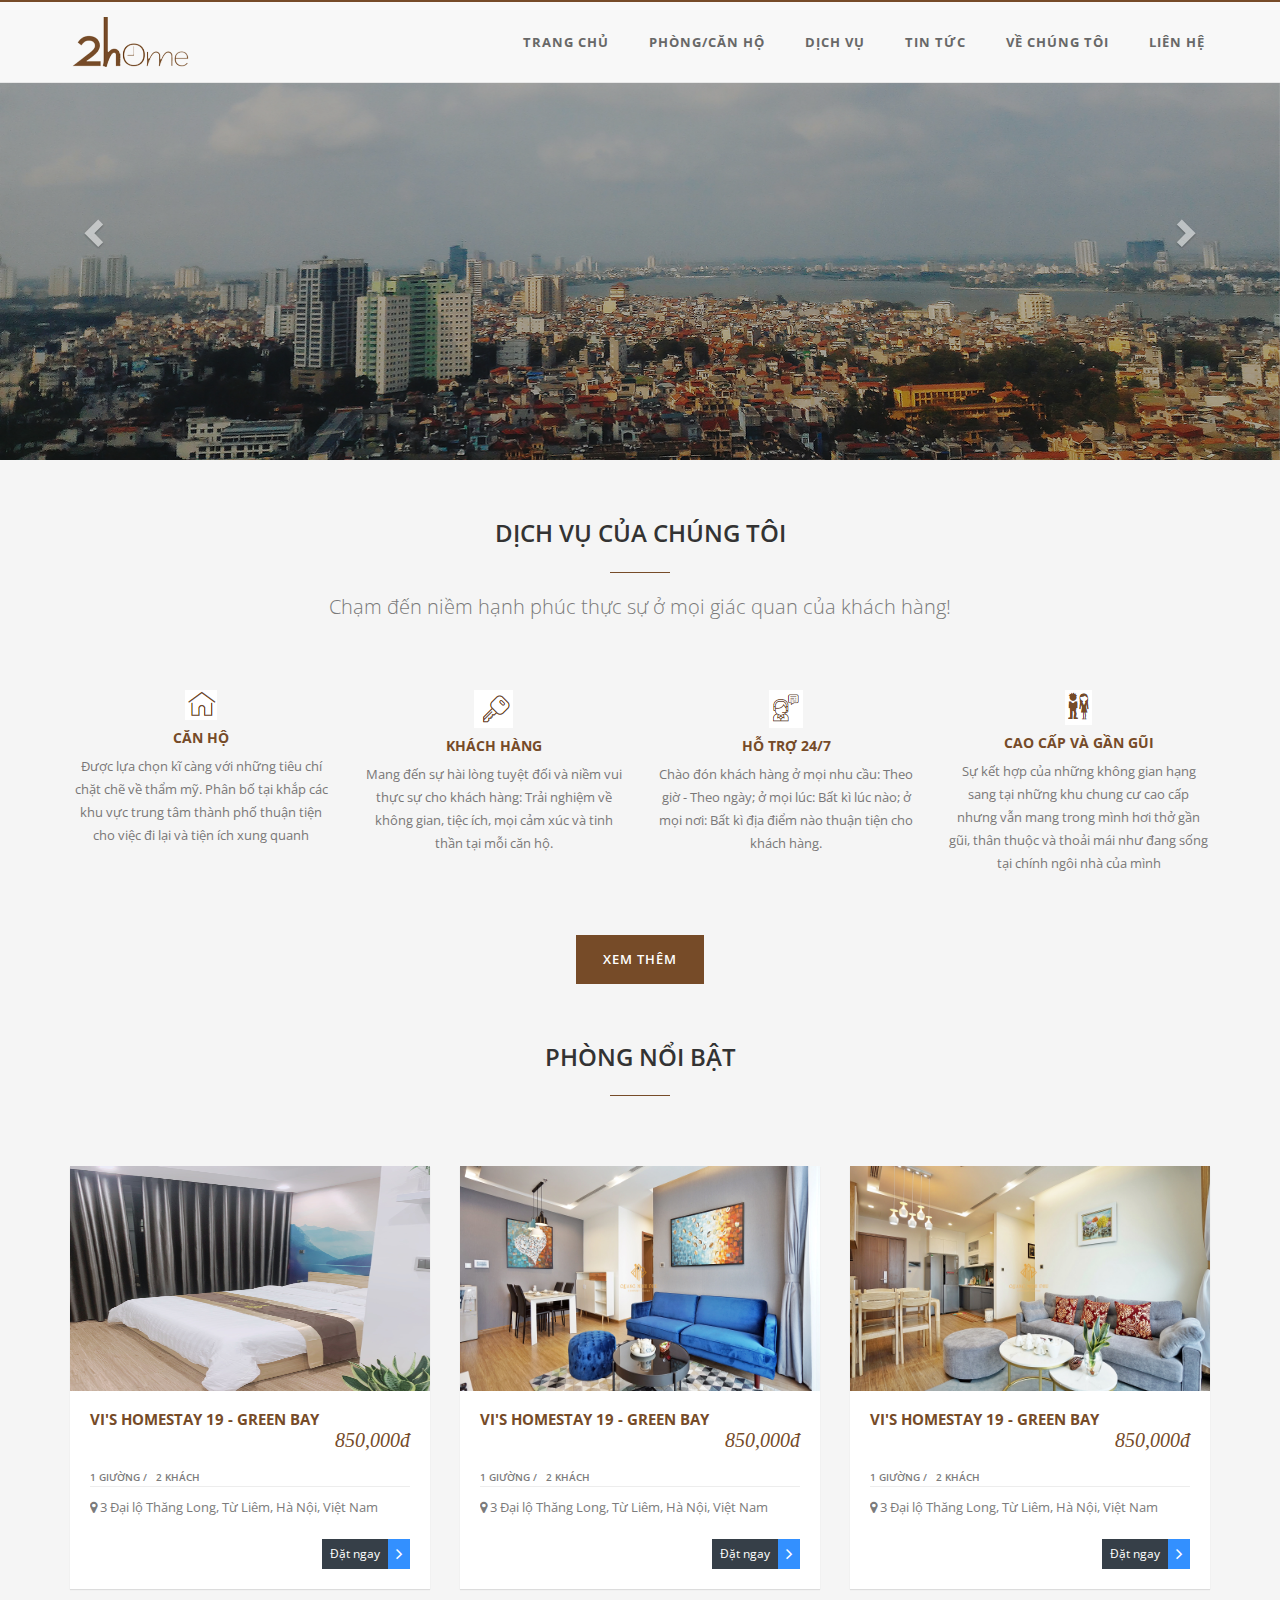
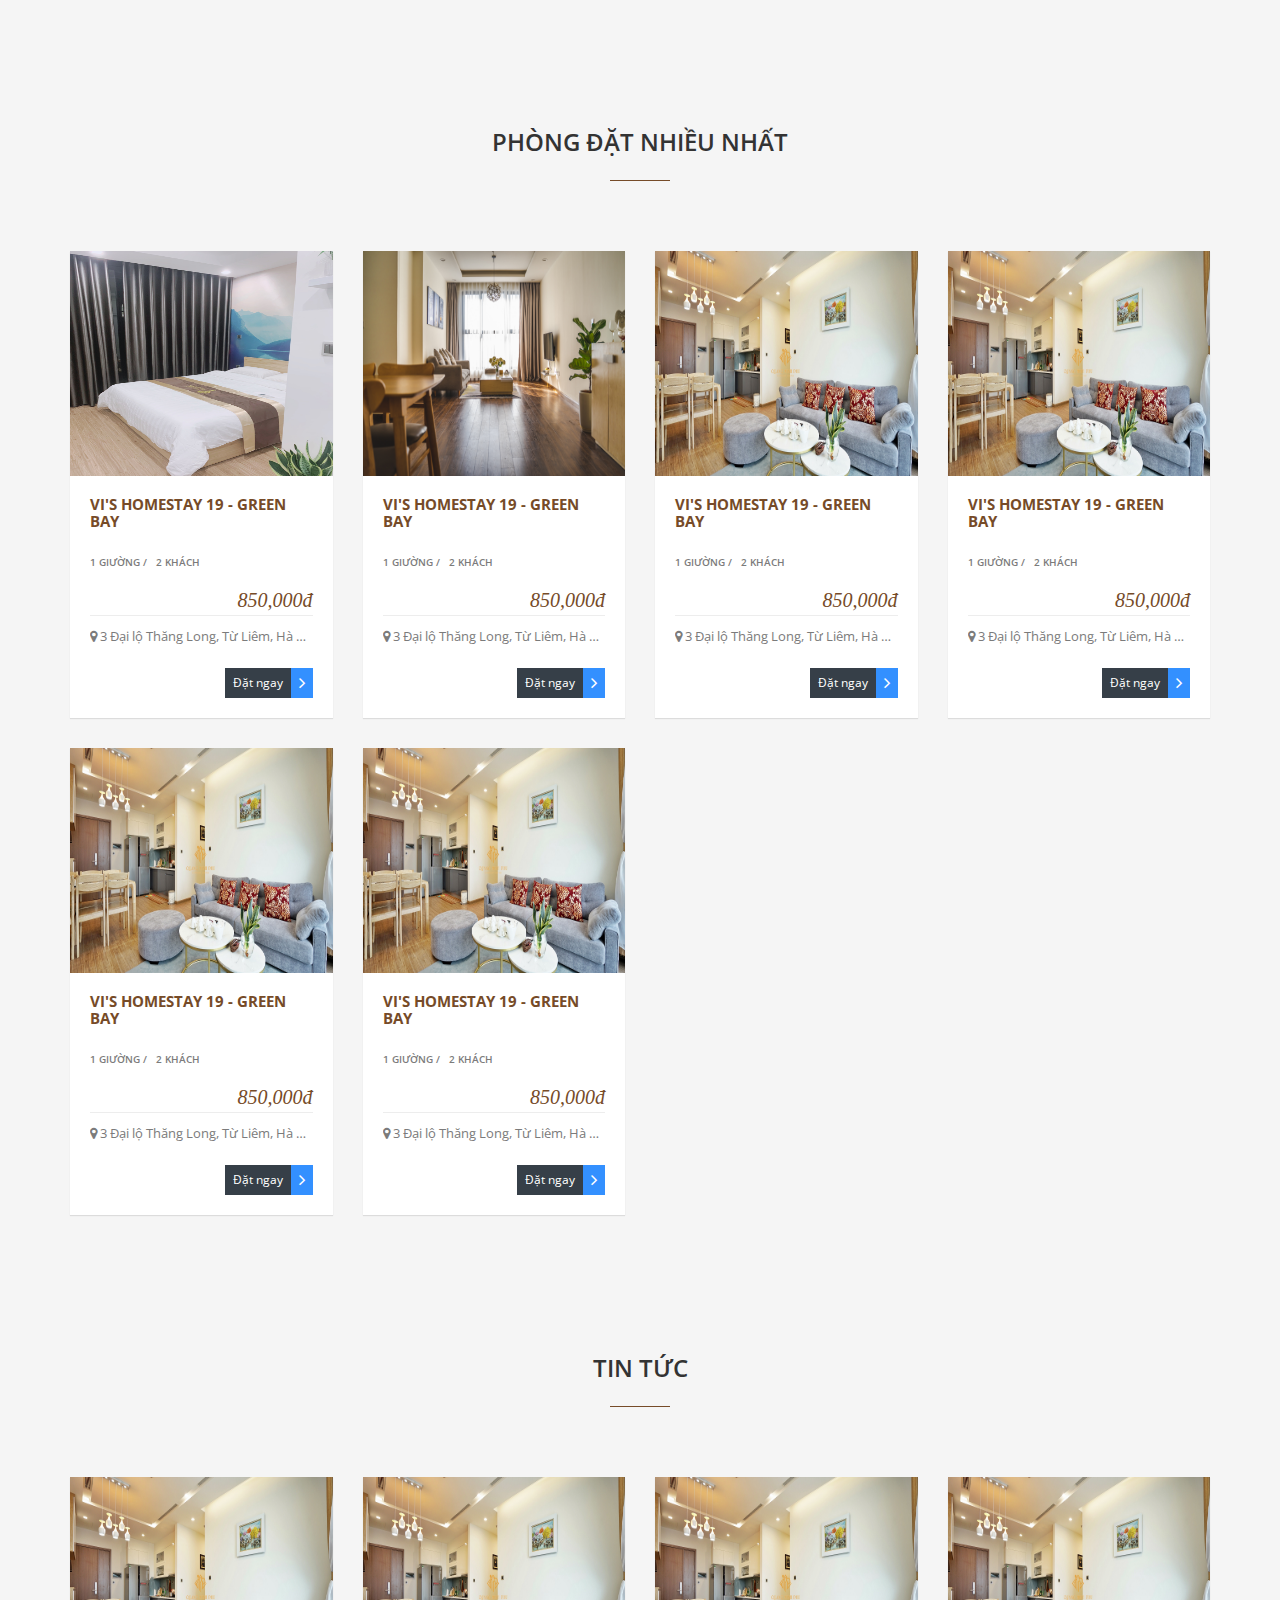
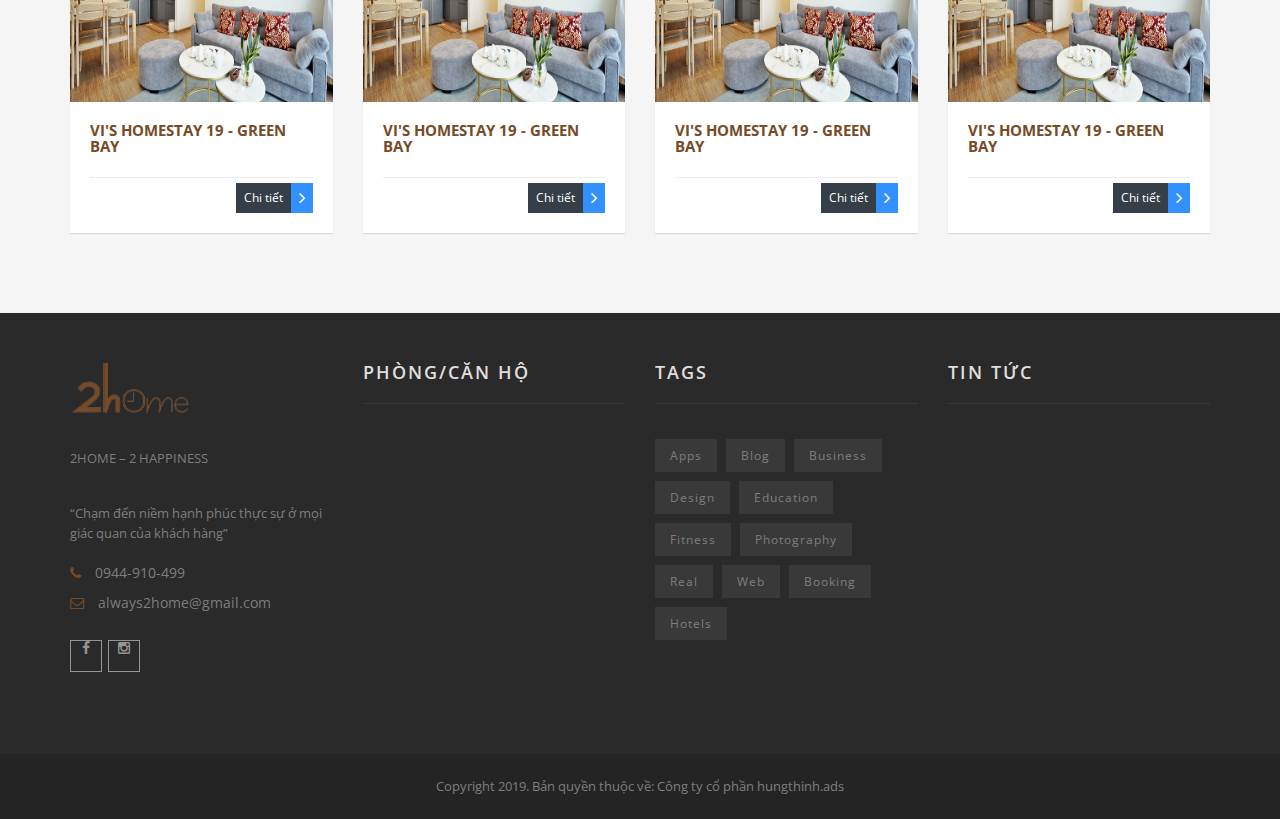
==== commit edada58f: "a" ====
--- a/index.html
+++ b/index.html
@@ -12,6 +12,9 @@
     <link rel="stylesheet" type="text/css" href="css/style.css" />
     <link rel="stylesheet" type="text/css" href="css/slider.css" />
     <link rel="stylesheet" type="text/css" href="css/cus.css" />
+    <link rel="stylesheet" type="text/css" href="css/responsive.css" />
+    <link rel="stylesheet" type="text/css"
+        href="https://fonts.googleapis.com/css?family=Open+Sans:400,300,600,700,800%7CPlayfair+Display:400,700%7CRoboto:100,300,400,400i,500,700">
     <script src="js/jquery-2.1.4.min.js"></script>
     <script src="js/bootstrap.min.js"></script>
     <script src="js/owl.carousel.min.js"></script>
@@ -680,11 +683,93 @@
                 </div>
                 <!-- Rooms Box End-->
             </div>
-            
-
         </div>
     </div>
 </div>
+   <!-- Footer Start-->
+<footer class="main-footer clearfix">
+    <div class="container">
+        <div class="row">
+            <div class="col-md-3 col-sm-6 footer-item clearfix">
+                <div class="footer-item-content">
+                    <a href="/" class="logo">
+                        <img src="images/logo.png">
+                    </a>
+                    <div class="clearfix"></div>
+                    <!-- paragraph-->
+                    <p>2HOME – 2 HAPPINESS</p>
+                    <p>“Chạm đến niềm hạnh phúc thực sự ở mọi giác quan của khách hàng”</p>
+
+                    <ul class="clearfix">
+                        <li>
+                            <a href="tel:0944-910-499">
+                                <i class="fa fa-phone"></i>
+                                0944-910-499
+                            </a>
+                        </li>
+                        <li>
+                            <a href="mailto:always2home@gmail.com">
+                                <i class="fa fa-envelope-o"></i>
+                                always2home@gmail.com
+                            </a>
+                        </li>
+                    </ul>
+                    <!-- Social List-->
+                    <div class="social-list clearfix">
+                        <a href="https://www.facebook.com/always2home" target="_blank" class="bg-facebook">
+                            <i class="fa fa-facebook"></i>
+                        </a>
+                        <a href="https://www.instagram.com/2h0me/" target="_blank" class="bg-twitter">
+                            <i class="fa fa-instagram"></i>
+                        </a>
+                    </div>
+                </div>
+            </div>
+
+            <div class="col-md-3 col-sm-6 footer-item clearfix">
+                <div class="footer-item-content">
+                    <h2>Phòng/căn hộ</h2>
+                    <div class="content" id="footer-recent-room">
+
+                    </div>
+                </div>
+            </div>
+            <div class="col-md-3 col-sm-6 footer-item clearfix">
+                <div class="footer-item-content">
+                    <h2>Tags</h2>
+
+                    <a href="/tim-kiem.html?query=apps" class="tags">Apps</a>
+                    <a href="/tim-kiem.html?query=blog" class="tags">blog</a>
+                    <a href="/tim-kiem.html?query=business" class="tags">business</a>
+                    <a href="/tim-kiem.html?query=design" class="tags">design</a>
+                    <a href="/tim-kiem.html?query=education" class="tags">education</a>
+                    <a href="/tim-kiem.html?query=Fitness" class="tags">Fitness</a>
+                    <a href="/tim-kiem.html?query=photography" class="tags">photography</a>
+                    <a href="/tim-kiem.html?query=real" class="tags">real</a>
+                    <a href="/tim-kiem.html?query=web" class="tags">web</a>
+                    <a href="/tim-kiem.html?query=blog" class="tags">Booking</a>
+                    <a href="/tim-kiem.html?query=Hotels" class="tags">Hotels</a>
+                </div>
+            </div>
+
+            <div class="col-md-3 col-sm-6 footer-item clearfix">
+                <div class="footer-item-content">
+                    <h2>Tin tức</h2>
+                    <div class="content" id="footer-recent-news"></div>
+                </div>
+            </div>
+        </div>
+    </div>
+</footer>
+<!-- Footer End-->
+
+<!-- Sub Footer-->
+<div class="sub-footer">
+    <div class="container">
+        <span>Copyright 2019. Bản quyền thuộc về: Công ty cổ phần hungthinh.ads</span>
+    </div>
+</div>
+
 </body>
 
 </html>
--- a/css/style.css
+++ b/css/style.css
@@ -495,7 +495,7 @@
 
 
 .rooms-details-body header h5{
-    height : 60px !important;
+    /*height : 60px !important;*/
 }
 .rooms-details-body header h5 a{
     font-size :13px !important;
@@ -1303,7 +1303,7 @@
 
 /** PAGE BANNER AREA START **/
 .page-banner {
-    background-image: url(../img/header.png);
+    background-image: url(../images/header.png);
     background-repeat: no-repeat;
     background-size: cover;
     padding: 100px 0px;
@@ -1360,7 +1360,7 @@
     display: inline-block;
     padding-right: 20px;
     border-radius: 3px 0 0 3px;
-    background: #764B28;
+    background: #3390FF;
     margin: 0 0 0px;
 }
 
@@ -1372,6 +1372,8 @@
     display: inline-block;
     border-radius: 3px 0 0 3px;
     position: relative;
+    padding: 15px;
+
 }
 
 .block-heading .heading-icon .icon-design {
@@ -1379,7 +1381,7 @@
     font-size: 20px;
     position: absolute;
     right: -7px;
-    top: 16px;
+    top: 15px;
 }
 
 .toggle-view {
@@ -1446,7 +1448,7 @@
     text-decoration: none;
     text-transform: uppercase;
     font-size: 17px;
-    color: #764B28;
+    color: #3390FF;
 }
 
 .rooms-list-box .detail-body header h5 a:hover {
@@ -1563,7 +1565,7 @@
     font-weight: 600;
     margin: 0px 0 30px;
     font-size: 20px;
-    color: #764B28;
+    color: #3390FF;
     border-bottom: solid 1px #e0e0e0;
     padding-bottom: 10px;
 }
@@ -1732,7 +1734,7 @@
     width: 34px;
     height: 34px;
     line-height: 34px;
-    background: #764B28;
+    background: #3390FF;
     text-align: center;
     border-radius: 50%;
     color: #fff;
@@ -2225,16 +2227,16 @@
 
 .book-btn {
     display: block;
-    background: #764B28;
+    background: #3390FF;
     height: 41px;
     margin-bottom: 15px;
-    border: 1px solid #764B28;
+    border: 1px solid #3390FF;
     border-radius: 3px;
     width: 100%;
 }
 
 .book-btn:hover {
-    background: #764B28;
+    background: #3390FF;
 }
 
 .book-btn:disabled { cursor: not-allowed;}
@@ -3682,7 +3684,7 @@
 }
 
 .bg-danger {
-    background-color: #764B28;
+    background-color: #3390FF;
 }
 
 .bg-gray {
@@ -3829,7 +3831,7 @@
     }
 
     .page-banner {
-        padding: 50px 0px;
+        /*padding: 50px 0px;*/
     }
 
     .mgn-btm {
--- a/css/cus.css
+++ b/css/cus.css
@@ -8,4 +8,9 @@
 .hotel-service-2{
     width: 100%;
     float: left;
+}
+.p-sticky{
+	position: -webkit-sticky;
+    position: sticky;
+    top: 0;
 }--- a/css/responsive.css
+++ b/css/responsive.css
@@ -0,0 +1,19 @@
+@media (max-width: 767px){
+	.p-sticky{
+		position: static;
+	}
+}
+@media (min-width: 768px) {
+	
+}
+@media (min-width: 768px) and (max-width: 999px){
+	.menu{
+		margin-top: 20px;
+	}
+}
+@media (min-width: 1000px) {
+	
+}
+@media (min-width: 1200px){
+	
+}
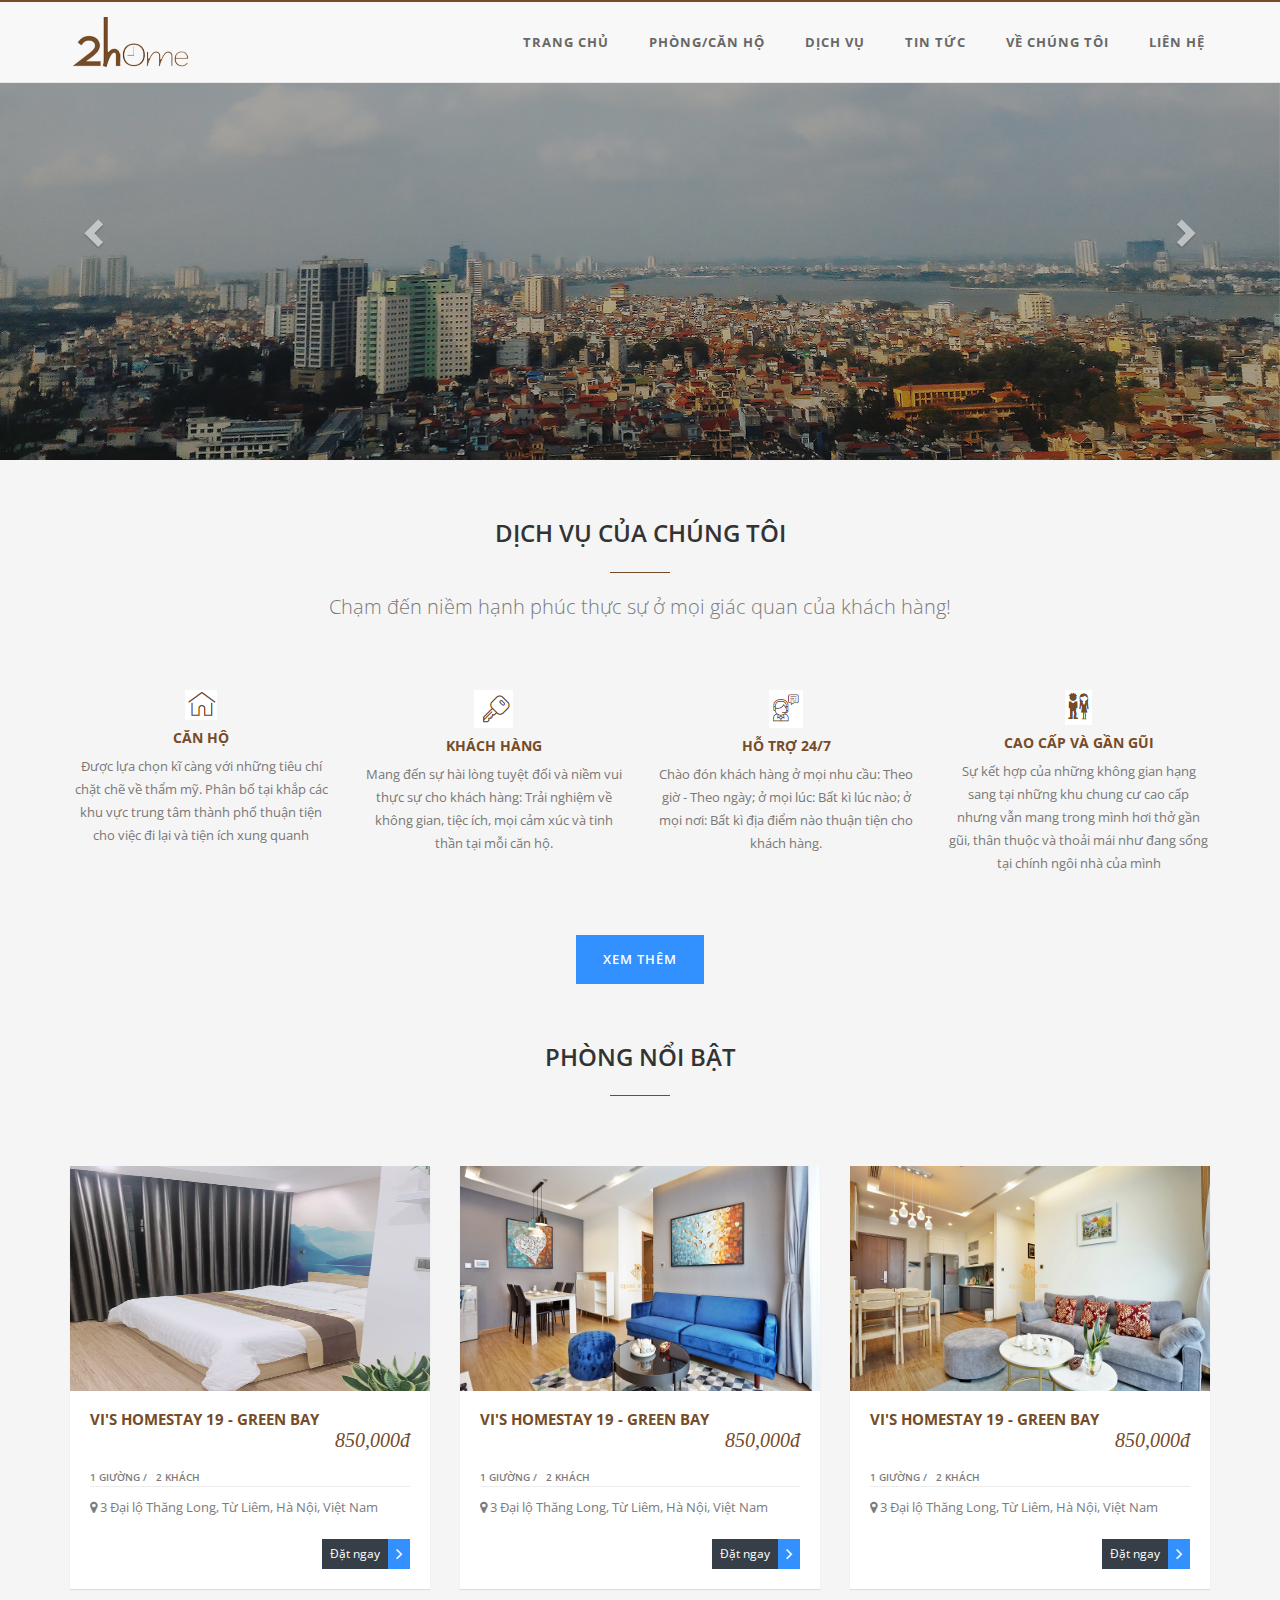
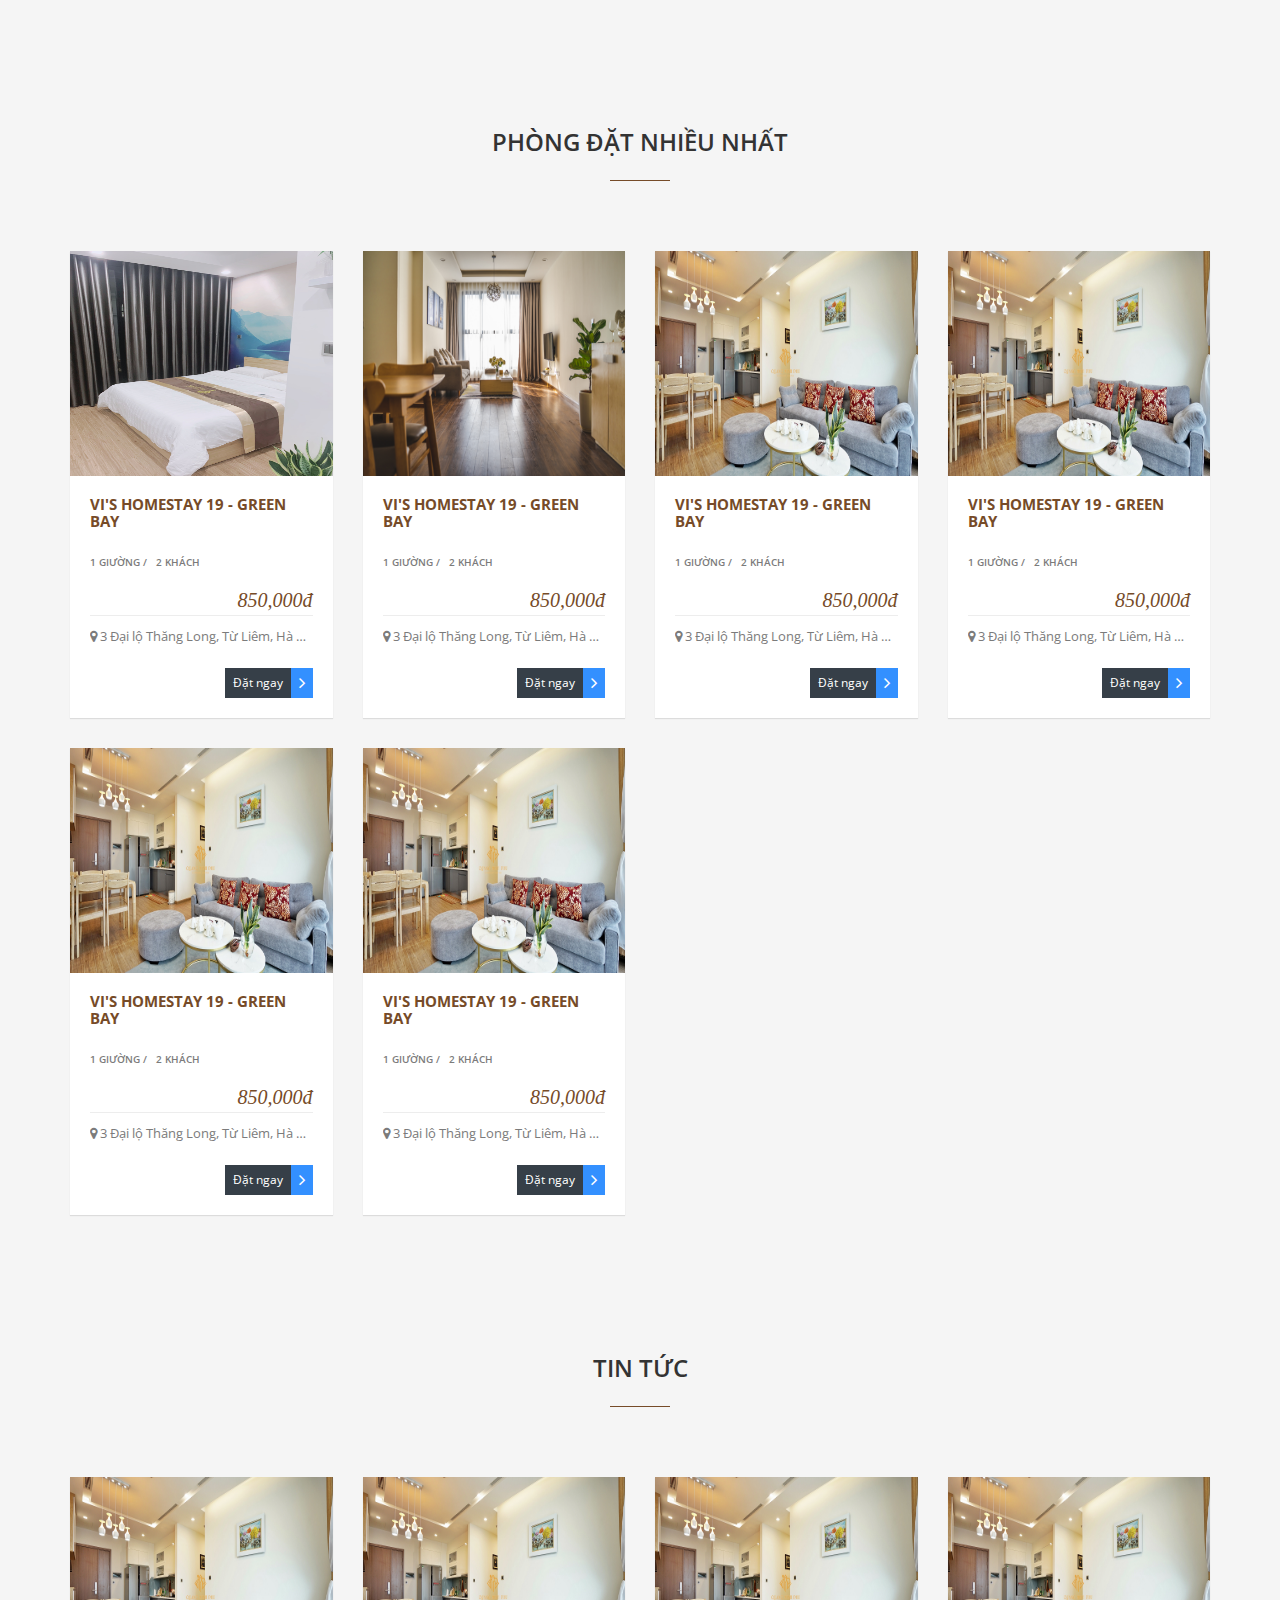
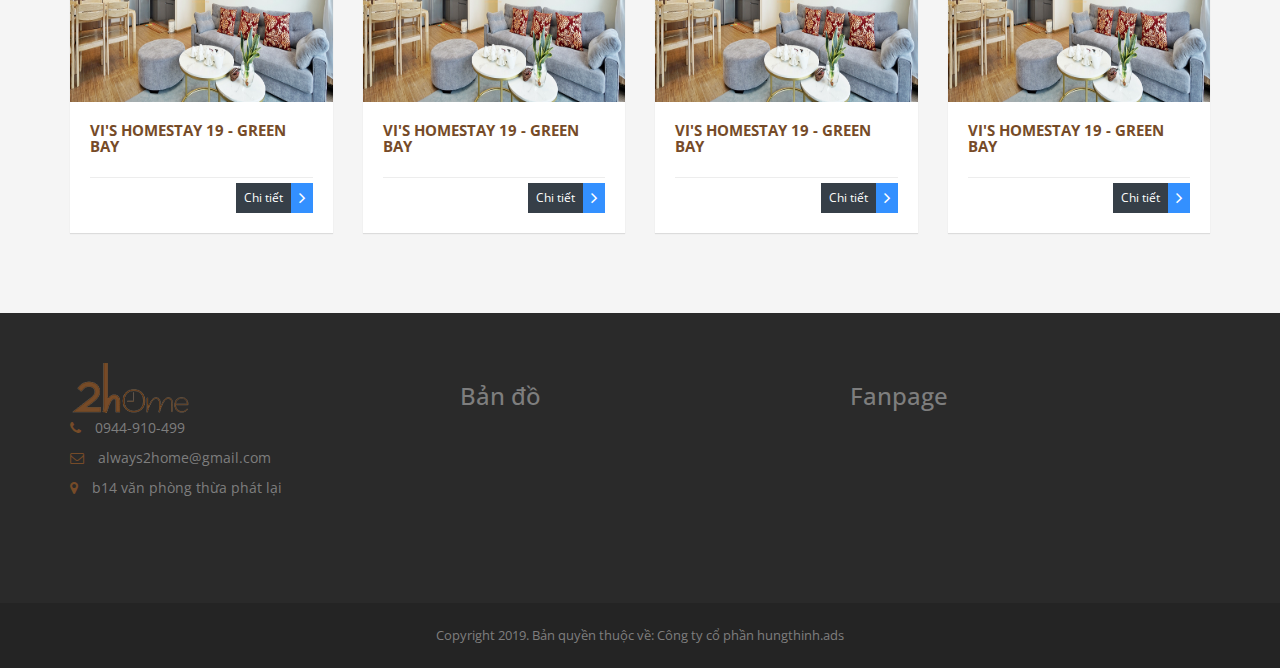
==== commit 9fe5cd8e: "a" ====
--- a/index.html
+++ b/index.html
@@ -23,7 +23,7 @@
     <script> new WOW().init(); </script>
 </head>
 <body>
-    <header class="main-header">
+<header class="main-header">
     <nav class="navbar navbar-default navbar-fixed-top">
         <div class="container">
             <div class="navbar-header">
@@ -690,16 +690,13 @@
 <footer class="main-footer clearfix">
     <div class="container">
         <div class="row">
-            <div class="col-md-3 col-sm-6 footer-item clearfix">
+            <div class="col-md-4 footer-item clearfix">
                 <div class="footer-item-content">
                     <a href="/" class="logo">
                         <img src="images/logo.png">
                     </a>
                     <div class="clearfix"></div>
                     <!-- paragraph-->
-                    <p>2HOME – 2 HAPPINESS</p>
-                    <p>“Chạm đến niềm hạnh phúc thực sự ở mọi giác quan của khách hàng”</p>
-
                     <ul class="clearfix">
                         <li>
                             <a href="tel:0944-910-499">
@@ -713,50 +710,21 @@
                                 always2home@gmail.com
                             </a>
                         </li>
+                        <li>
+                            <a href="tel:0944-910-499">
+                                <i class="fa fa-map-marker"></i>
+                                b14 văn phòng thừa phát lại
+                            </a>
+                        </li>
                     </ul>
-                    <!-- Social List-->
-                    <div class="social-list clearfix">
-                        <a href="https://www.facebook.com/always2home" target="_blank" class="bg-facebook">
-                            <i class="fa fa-facebook"></i>
-                        </a>
-                        <a href="https://www.instagram.com/2h0me/" target="_blank" class="bg-twitter">
-                            <i class="fa fa-instagram"></i>
-                        </a>
-                    </div>
-                </div>
-            </div>
-
-            <div class="col-md-3 col-sm-6 footer-item clearfix">
-                <div class="footer-item-content">
-                    <h2>Phòng/căn hộ</h2>
-                    <div class="content" id="footer-recent-room">
-
-                    </div>
-                </div>
-            </div>
-            <div class="col-md-3 col-sm-6 footer-item clearfix">
-                <div class="footer-item-content">
-                    <h2>Tags</h2>
-
-                    <a href="/tim-kiem.html?query=apps" class="tags">Apps</a>
-                    <a href="/tim-kiem.html?query=blog" class="tags">blog</a>
-                    <a href="/tim-kiem.html?query=business" class="tags">business</a>
-                    <a href="/tim-kiem.html?query=design" class="tags">design</a>
-                    <a href="/tim-kiem.html?query=education" class="tags">education</a>
-                    <a href="/tim-kiem.html?query=Fitness" class="tags">Fitness</a>
-                    <a href="/tim-kiem.html?query=photography" class="tags">photography</a>
-                    <a href="/tim-kiem.html?query=real" class="tags">real</a>
-                    <a href="/tim-kiem.html?query=web" class="tags">web</a>
-                    <a href="/tim-kiem.html?query=blog" class="tags">Booking</a>
-                    <a href="/tim-kiem.html?query=Hotels" class="tags">Hotels</a>
-                </div>
-            </div>
-
-            <div class="col-md-3 col-sm-6 footer-item clearfix">
-                <div class="footer-item-content">
-                    <h2>Tin tức</h2>
-                    <div class="content" id="footer-recent-news"></div>
-                </div>
+                    
+                </div>
+            </div>
+            <div class="col-md-4 footer-item clearfix">
+                <h3>Bản đồ</h3>
+            </div>
+            <div class="col-md-4 footer-item clearfix">
+                <h3>Fanpage</h3>
             </div>
         </div>
     </div>
--- a/css/style.css
+++ b/css/style.css
@@ -224,8 +224,8 @@
     font-size: 13px;
     font-weight: 600;
     text-transform: uppercase;
-    background: #764B28;
-    border: solid 2px #764B28;
+    background: #3390FF;
+    border: solid 2px #3390FF;
     color: #fff;
 }
 
@@ -589,7 +589,7 @@
 }
 
 .btn-fill {
-    background: #764B28;
+    background: #3390FF;
 }
 
 /** SHORT INTRO AREA START **/
@@ -2661,7 +2661,7 @@
 }
 
 .contact-form form .btn-submit {
-    background: #764B28;
+    background: #3390FF;
     width: 100%;
     text-transform: uppercase;
     color: #fff;
@@ -2670,7 +2670,7 @@
     letter-spacing: 1px;
     font-size: 16px;
     font-weight: 600;
-    border: solid 2px #764B28;
+    border: solid 2px #3390FF;
     border-radius: 3px;
 }
 
--- a/css/cus.css
+++ b/css/cus.css
@@ -12,5 +12,5 @@
 .p-sticky{
 	position: -webkit-sticky;
     position: sticky;
-    top: 0;
+    top: 90px;
 }